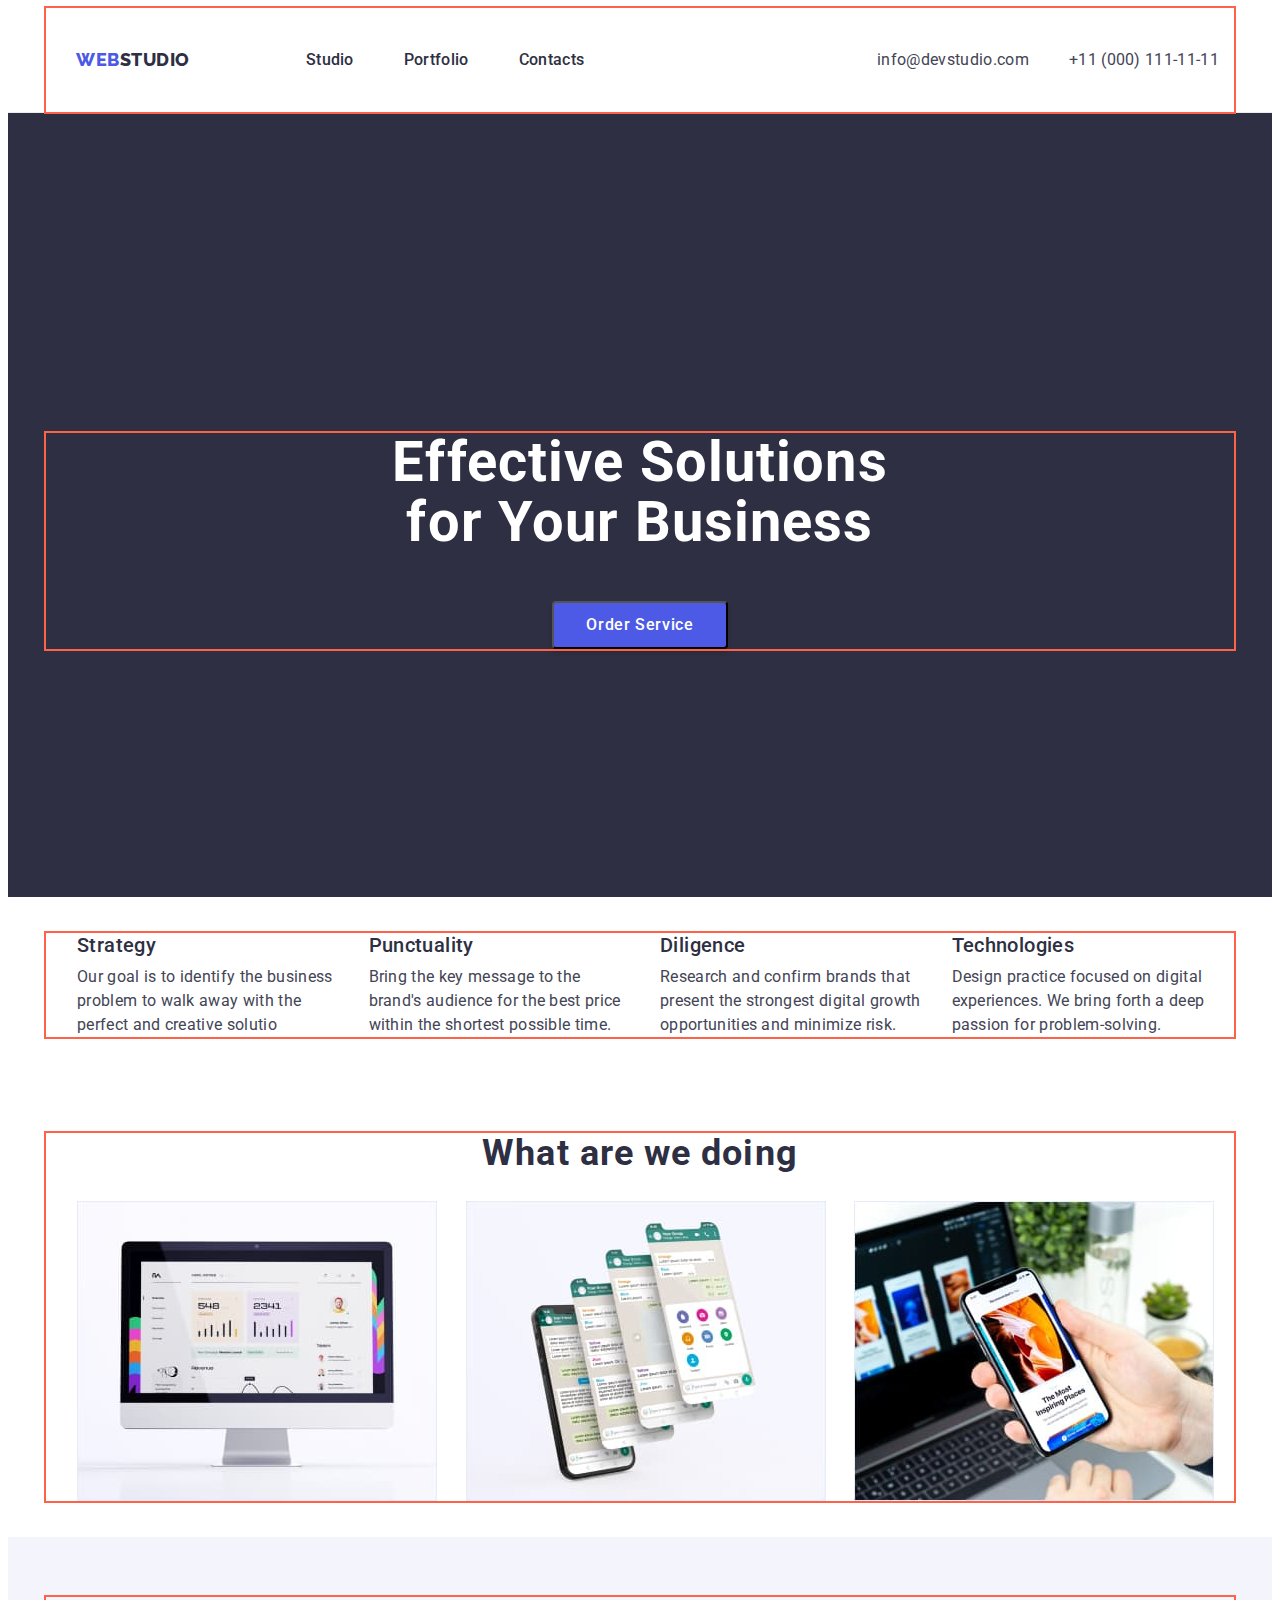
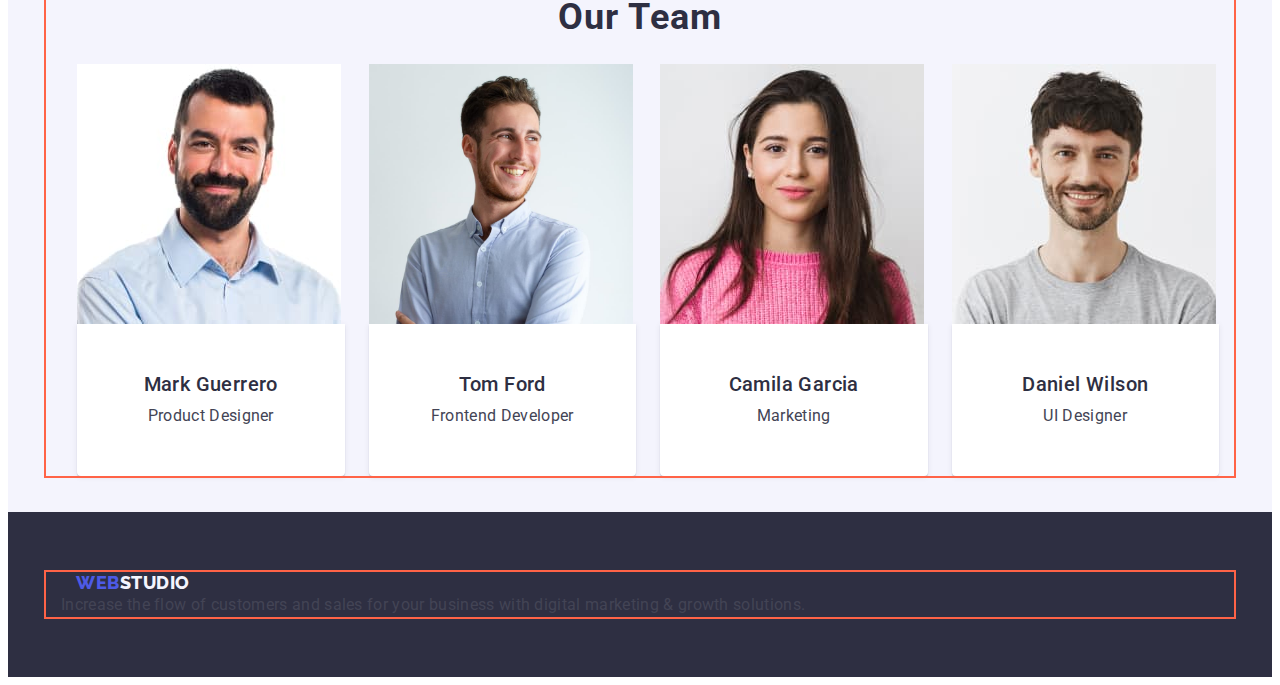
==== index.html @ 9ab88a07 "homework3" ====
<!DOCTYPE html>
<html lang="ru">
  <head>
    <meta charset="UTF-8" />
    <meta http-equiv="X-UA-Compatible" content="IE=edge" />
    <meta name="viewport" content="width=device-width, initial-scale=1.0" />
    <title>WebStudio</title>
    <!-- !Fonts -->
    <link rel="preconnect" href="https://fonts.googleapis.com">
    <link rel="preconnect" href="https://fonts.gstatic.com" crossorigin>
    <link href="https://fonts.googleapis.com/css2?family=Raleway:wght@800&family=Roboto:wght@400;500;700;900&display=swap"
      rel="stylesheet">
    <!-- !Modern Normalize -->
    <link rel="stylesheet" href="https://cdnjs.cloudflare.com/ajax/libs/modern-normalize/1.1.0/modern-normalize.min.css" integrity="sha512-wpPYUAdjBVSE4KJnH1VR1HeZfpl1ub8YT/NKx4PuQ5NmX2tKuGu6U/JRp5y+Y8XG2tV+wKQpNHVUX03MfMFn9Q==" crossorigin="anonymous" referrerpolicy="no-referrer" />

    
    <!-- !Стили -->
    <link rel="stylesheet" href="./css/styles.css">
  </head>
  <body class="body">
    <!--^Шапка страницы --> 
    <header class="header" >
      <div class="container header-container">
        <nav class="header-navigation">
          <a href="./index.html" class="logo-link link">Web<span class="logo-dark link">Studio</span></a>
          <ul class="site-nav list">
            <li class="header-item"><a href="./index.html" class="link-nav link ">Studio</a></li>
            <li class="header-item"><a href="./portfolio.html" class="link-nav link ">Portfolio</a></li>
            <li class="header-item"><a href="" class="link-nav link">Contacts</a></li>
          </ul>
        </nav>
        <address class="header-address">
          <ul class="list-contact list">
            <li class="header-contact"><a href="mailto:info@devstudio.com" class="contacts link ">info@devstudio.com</a></li>
            <li class="header-contact"><a href="tel:+110001111111" class="contacts link ">+11 (000) 111-11-11</a></li>
          </ul>
        </address>
      </div>
    </header>

    <main>
      <!--^Контент-Герой-->
      <section  class="section hero">
        <div class="container hero-container">
        <h1 class="hero-title">
          Effective Solutions
          for Your Business
        </h1>
        <button type="button" class="hero-btn">Order Service</button>
      </div>
      </section>

      <!--^Особенности-->
      <section class="section-features section"> 
        <div class="container">
          <h2  class="visually-hidden">Benefits</h2>
              <ul class="features-list card-set list">
                <li class="card-set-item">
                  <h3 class="title">Strategy</h3>
                  <p class="text">
                    Our goal is to identify the business problem to walk away with the perfect and creative solutio
                  </p>
                </li>
                <li class="card-set-item">
                  <h3 class="title">Punctuality</h3>
                  <p class="text">
                    Bring the key message to the brand's audience for the best price within the shortest possible time.
                  </p>
                </li>
                <li class="card-set-item">
                  <h3 class="title">Diligence</h3>
                  <p class="text">
                    Research and confirm brands that present the strongest digital growth opportunities and minimize risk.
                  </p>
                </li>
                <li class="card-set-item">
                  <h3 class="title">Technologies</h3>
                  <p class="text">
                    Design practice focused on digital experiences. We bring forth a deep passion for problem-solving.
                  </p>
                </li>
              </ul>
        </div>
      </section>
      <!--^Чем мы занимаемся-->
      <section class="section-work section">
        <div class="container"> 
          <h2 class="section-title">What are we doing</h2>
          <ul class="work-list card-set list">
            <li class="card-set-item"><img src="./images/box1.jpg" alt="WebStudio" width="360" /></li>
            <li class="card-set-item"><img src="./images/box2.jpg" alt="Chat" width="360" /></li>
            <li class="card-set-item">
              <img src="./images/box3.jpg" alt="View phone" width="360" />
            </li>
          </ul>
        </div>   
      </section>
      <!--^Наша команда-->
      <section class="section-team section">
        <div class="container">
          <h2 class="section-title">Our Team</h2>
          <ul class="team-list card-set list">
            <li class="card-set-item">
              <img src="./images/work1.jpg" alt="Mark Guerrero" width="264" height="260" />
                <div class="team-wrapper">
                  <h3 class="title">Mark Guerrero</h3>
                  <p class="text">Product Designer</p>
                </div>
              </li>
              <li class="card-set-item">
                <img src="./images/work2.jpg" alt="Tom Ford" width="264" height="260" />
                <div class="team-wrapper">
                  <h3 class="title">Tom Ford</h3>
                  <p class="text">Frontend Developer</p>
                </div>
              </li>
              <li class="card-set-item">
                <img src="./images/work3.jpg" alt="Camila Garcia" width="264" height="260" />
                <div class="team-wrapper">
                  <h3 class="title">Camila Garcia</h3>
                  <p class="text">Marketing</p>
                </div>
              </li>
              <li class="card-set-item">
                <img src="./images/work4.jpg" alt="Daniel Wilson" width="264" height="260" />
                <div class="team-wrapper">
                  <h3 class="title">Daniel Wilson</h3>
                  <p class="text">UI Designer</p>
                </div>
              </li> 
            </ul>
        </div>    
      </section>
    </main>
    <!--^Подвал-->
    <footer class="footer-content">
      <div class="container">
        <a href="index.html" class="logo-link link">Web<span class="logo-light link">Studio</span></a>
        <p class="text">
          Increase the flow of customers and sales for your business with digital marketing & growth solutions.
        </p>
      </div> 
    </footer>
  </body>
</html>
---- css/styles.css ----
/* основной цвет текста  #2E2F42*/
/* вторичный цвет текста #757575 */
/* акцент #4D5AE5; */
/* цвет фона #FFFFFF */
/* вторичный цвет фона #F5F4FA  */

:root {
    --primacy-text-color: #2E2F42;
    --title-text-color: #2E2F42;
    --third-background-color: #E5E5E5;
    --accent-color: #4D5AE5;
    --item-text-color: #434455;
    --background-color: #ffffff;
    --secondary-background-color: #F4F4FD;
    --hero-title-color: #ffffff;
    --btn-back-color: #404BBF;

    /* &----Card-set------ */
    --item: 3;
    --indent: 24px;


}





.body {
    font-family: 'Roboto', sans-serif;
    color: #2E2F42;
    background-color: #ffffff;
}

/* &------- Reset---------- */
h1,
h2,
h3,
h4,
h5,
h6,
p{
    margin-top: 0;
}
p:last-child{
    margin: 0;
}
img{
    display: block;
}


.link {
    text-decoration: none;
}

.list {
    list-style: none;
}

.title {
    font-weight: 500;
    font-size: 20px;
    line-height: 1.20;
    letter-spacing: 0.02em;
}


.text {
    font-size: 16px;
    line-height: 1.50;
    letter-spacing: 0.02em;
}

/* &------- Container-------- */
.container{
    outline: 2px solid tomato;
    

    width: 1158px;
    padding-left: 15px;
    padding-right: 15px;
    margin-left: auto;
    margin-right: auto;

}
/* & сетка flex */
.card-set{
    display: flex;
    flex-wrap: wrap;
    margin: calc(-1 * var(--indent) / 1);
    gap:24px;
}
.card-set-item{
    flex-basis: calc((100% - var(--indent) * var(--item)) / var(--item));
    
    
}


/* ^-----------Header--------- */


.header{
    
    border-bottom: 1px solid #ECECEC;
}

.header-container{
    display: flex;
    align-items: center;
    padding-top: 24px;
    padding-bottom: 24px;
    
}
.header-navigation{
    display: flex;
    align-items: center;
}

.logo-link {
    color: #4D5AE5;
    font-family: 'Raleway', sans-serif;
    font-weight: 800;
    font-size: 18px;
    line-height: 1.17;
    letter-spacing: 0.03em;
    text-transform: uppercase;
    margin-left: 15px;
}


.logo-dark {
    color: #2E2F42;

}

.logo-light {
    color: #f4f4fd;
}

/* *----site nav------ */
.site-nav {
    display: flex;
    margin-left: 76px;
    
}

.header-item{
    margin-right: 50px;
}
.header-item:last-child{
    margin: 0;
}

.link-nav.current{
    color: var(--accent-color);
}



.link-nav {
    font-family: 'Roboto';
    font-weight: 500;
    font-size: 16px;
    line-height: 1.50;
    letter-spacing: 0.02em;
    color: var(--primacy-text-color);
}



.link-nav:focus,
.link-nav:hover {
    color: var(--btn-back-color)
}

    

.list-contact{
    display: flex;
    
}
.header-address{
    
    margin-left: auto;
}

.header-contact:not(:last-child){
    
    margin-right: 40px;
}
.contacts {
    display: flex;
    font-weight: 400;
    font-style: normal;
    font-size: 16px;
    line-height: 1.50;
    letter-spacing: 0.02em;
    color: var(--item-text-color);
    
}



.contacts:focus,
.contacts:hover{
    color: var(--accent-color)
}



/* ^------hero------- */
.hero{
    background-color: var(--primacy-text-color);
    
    
    padding-top: 200px;
    padding-bottom: 200px;
}

.hero-title{
    width: 496px;
    
    margin-right: auto;
    margin-left: auto;
    margin-bottom: 48px;
    margin-top: 260px;
    

    
    
    font-family: 'Roboto';
    font-weight: 700;
    font-size: 56px;
    line-height: 1.07;
    letter-spacing: 0.02em;
    text-align: center;
    color: var(--hero-title-color);
}
.hero-btn{
    display: block;
    margin-left: auto;
    margin-right: auto;
    padding: 10px 32px;
    margin-bottom: 188px;

    font-family: inherit;
    
    font-style: normal;
    font-weight: 500;
    font-size: 16px;
    line-height: 1.5;
    letter-spacing: 0.04em;
    color: #FFFFFF;
    background: #4D5AE5;
    box-shadow: 0px 4px 4px rgba(0, 0, 0, 0.15);
    border-radius: 4px;
}
.hero-btn:focus,
.hero-btn:hover {
    background-color: var(--btn-back-color)
}


/* *All section */
.section{
    padding-top: 60px;
    padding-bottom: 60px;

}
.section-title{
    margin-bottom: 50px;
    font-weight: 700;
    font-size: 36px;
    line-height: 1.16;
    text-align: center;
    letter-spacing: 0.03em;
    color: var(--title-text-color)
}
/* ^----------features--------- */
.section-features{
    padding-bottom: 60px;
}


.visually-hidden { 
position: absolute; 
width: 1px; 
height: 1px; 
margin: -1px; 
border: 0; 
padding: 0; 
white-space: nowrap; 
clip-path: inset(100%); 
clip: rect(0 0 0 0); 
overflow: hidden; 
} 
.features-list{
    /* ^Количество элементов в ряд */
    --item: 4;
    gap: 24px;
}







/*^----------- Work--------- */
.section-work{
    padding-top: 60px;
}



/* ^-----------team--------- */
.section-team{
    background-color: var(--secondary-background-color);
}

.team-list{
    --item: 4;
}
.team-item{
    background: #FFFFFF;
    box-shadow: 0px 1px 3px rgba(0, 0, 0, 0.12), 0px 1px 1px rgba(0, 0, 0, 0.14), 0px 2px 1px rgba(0, 0, 0, 0.2);
    border-radius: 0px 0px 4px 4px;
}

.team-wrapper{
    padding: 32px 30px;
    background-color: #FFFFFF;
    box-shadow: 0px 1px 6px rgba(46, 47, 66, 0.08), 0px 1px 1px rgba(46, 47, 66, 0.16), 0px 2px 1px rgba(46, 47, 66, 0.08);
    border-radius: 0px 0px 4px 4px
    
}
.team-list .title{
    font-weight: 500;
    font-size: 20px;
    line-height: 1.2;
    text-align: center;
    letter-spacing: 0.02em;
    color: var(--title-text-color);
    margin-bottom: 8px;
    margin-top: 16px;
}


.team-list .text{
    font-size: 16px;
    line-height: 1.50;
    text-align: center;
    letter-spacing: 0.02em;
    color: var(--item-text-color);
    margin-bottom: 16px;

}

.masters-list{
    display: flex;
    justify-content: center;
    align-items: center;

}

.masters-item{
    width: 44px;
    height: 44px;
    margin-left: 10px;

}
.masters-item:first-child{
    margin-left: 0;
}
.masters-link{
    display: flex;
    align-items: center;
    justify-content: center;
    width: 100%;
    height: 100%;
    border-radius: 50%;
    
}

.masters-icon{
    fill: #AFB1B8;
}
.masters-link:hover,
.masters-link:focus{
    background-color: var(--accent-color);
}
.masters-link:hover .masters-icon,
.masters-link:focus .masters-icon{
    fill: var(--background-color);
}

/*^---------------Clients----------- */


/* 
.clients-list{
    display: flex;
    justify-content: center;
}
.clients-item{
    margin-right: 30px;
    margin-top: 50px;
    
}
.clients-item:last-child{
    margin-right: 0;

}
.clients-link{
    display: flex;
    justify-content: center;
    align-items: center;
    width: 170px;
    height: 92px;
    border: 1px solid #AFB1B8;
    border-radius: 4px;
    color: #AFB1B8;
    
}


.clients-icon{
    width: 106px;
    height: 60px;
    margin: 16px 32px;
    
    fill:#AFB1B8;
    
}
.clients-link:hover,
.clients-link:focus {
    border-color: var(--accent-color);
}

.clients-link .clients-icon:hover,
.clients-link .clients-icon:focus{
    fill: var(--accent-color);
} */

/* !------------ footer----------- */




.footer-content{
    display: flex;
    padding-top: 60px;
    padding-bottom: 60px;
    background-color: #2E2F42;
    

    
}
.container.text{
    color: var(--secondary-background-color);
}
.footer-text{
    color:var(--secondary-background-color);
    
}
.content {
    display: flex;
    align-items: baseline;
}

/* .footer-address{
    font-style: normal;
    margin-top: 20px;
}


.footer-item:not(:last-child){
    margin-bottom: 9px;

} 

.footer-address-link {
    
    font-size: 14px;
    line-height: 1.71;
    letter-spacing: 0.03em;
    color: var(--hero-title-color);
}
.footer-link{
    
    font-size: 14px;
    line-height: 1.71;
    letter-spacing: 0.03em;
    color: rgba(255, 255, 255, 0.6);
    }
.footer-link:focus,
.footer-link:hover{
    color: var(--accent-color);
}

.footer-join{
    margin-left: 156px;
    
    
}

.footer-join-title{
    font-family: 'Roboto';
    font-style: normal;
    font-weight: 700;
    font-size: 14px;
    line-height: 16px;
    letter-spacing: 0.03em;
    text-transform: uppercase;
    color: #FFFFFF;
    margin-bottom: 20px;
    
    
    
    
}

.footer-join-list{
    display: flex;

}

.footer-join-item{
    width: 44px;
    height: 44px;
    margin-left: 10px;
    background: rgba(255, 255, 255, 0.1);
    border-radius: 50%;

}
.footer-join-item:first-child{
    margin-left: 0;
}
.footer-join-link{
    display: flex;
    align-items: center;
    justify-content: center;
    width: 100%;
    height: 100%;
    border-radius: 50%;
    
}

.footer-join-icon{
    
    fill: #FFFFFF;
}
.footer-join-link:hover,
.footer-join-link:focus{
    background-color: var(--accent-color);
}
.footer-join-link:hover .footer-join-icon,
.footer-join-link:focus .footer-join-icon{
    fill: var(--background-color); */
}

/* ^--------Portfolio-------- */
.portfolio{
    background-color: var(--background-color)
}

.list-button{
    display: flex;
    justify-content: center;
    margin-bottom: 66px;
    padding-top: 96px;
    
}
.filter-item{
    margin-right: 24px;
}
.filter-item:last-child{
    margin-right: 0;
}

.button{
    padding: 12px 24px;
    font-family: inherit;
    font-weight: 500;
    font-size: 16px;
    line-height: 1.50;
    letter-spacing: 0.04em;
    cursor: pointer;
    color: #4D5AE5;
    background: #F4F4FD;
    border: 1px solid #E7E9FC;
    border-radius: 4px;

}
.button:hover,
.button:focus{
    color: var(--hero-title-color);
    background-color: var(--accent-color);
    box-shadow: 0px 3px 1px rgba(0, 0, 0, 0.1), 0px 2px 1px rgba(0, 0, 0, 0.08), 0px 2px 2px rgba(0, 0, 0, 0.12);
    border-radius: 4px;
}

.button.current{
    color: var(--hero-title-color);
    background-color: var(--accent-color);
    box-shadow: 0px 3px 1px rgba(0, 0, 0, 0.1), 0px 2px 1px rgba(0, 0, 0, 0.08), 0px 2px 2px rgba(0, 0, 0, 0.12);
    border-radius: 4px;
}


.gallery{
    background: #FFFFFF;
    border: 1px solid #EEEEEE;
    box-shadow: 0px 1px 1px rgba(0, 0, 0, 0.12), 0px 4px 4px rgba(0, 0, 0, 0.06), 1px 4px 6px rgba(0, 0, 0, 0.16);
    
    
}

.portfolio-wrapper{
    padding: 32px 16px;
    
    border: 1px solid #eeeeee;
    border-top: none;
}


.title {
    color: var(--primacy-text-color);
    margin-bottom: 8px;
}


.text{

    color: var(--item-text-color);

}
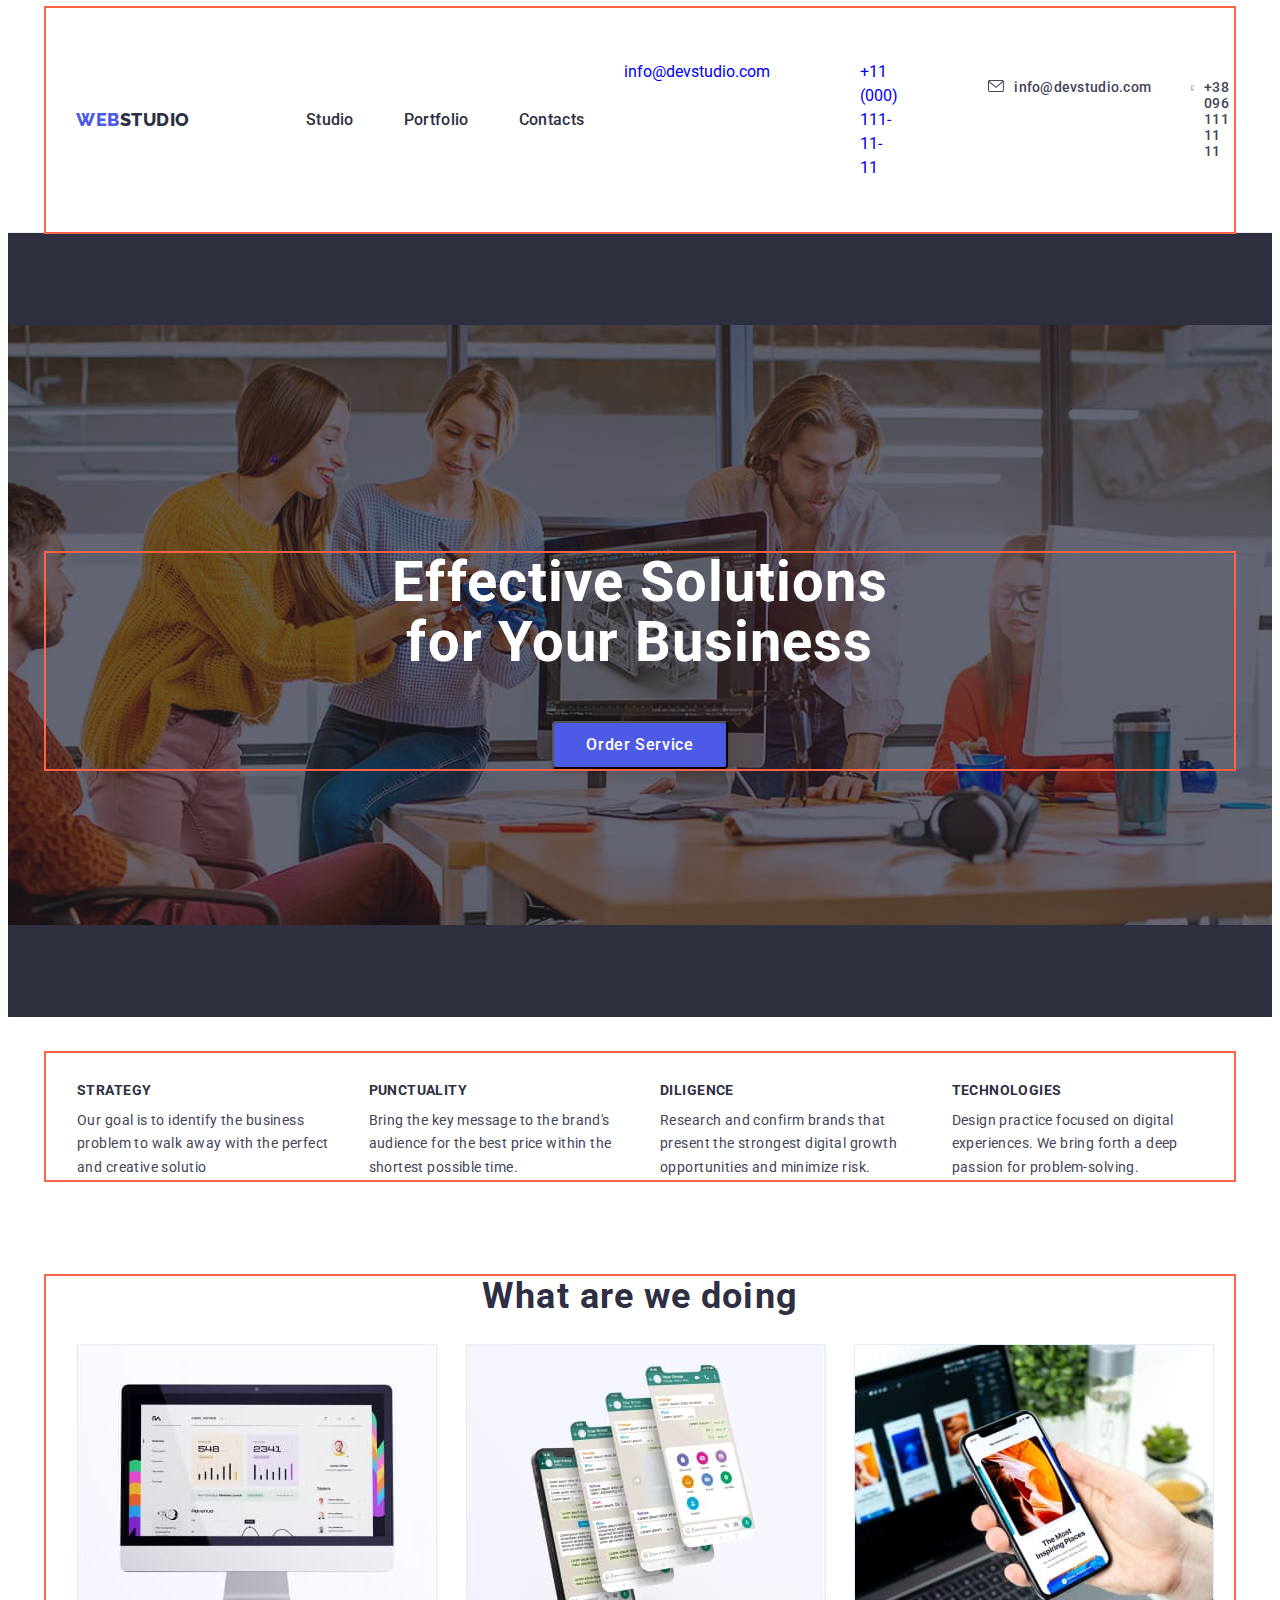
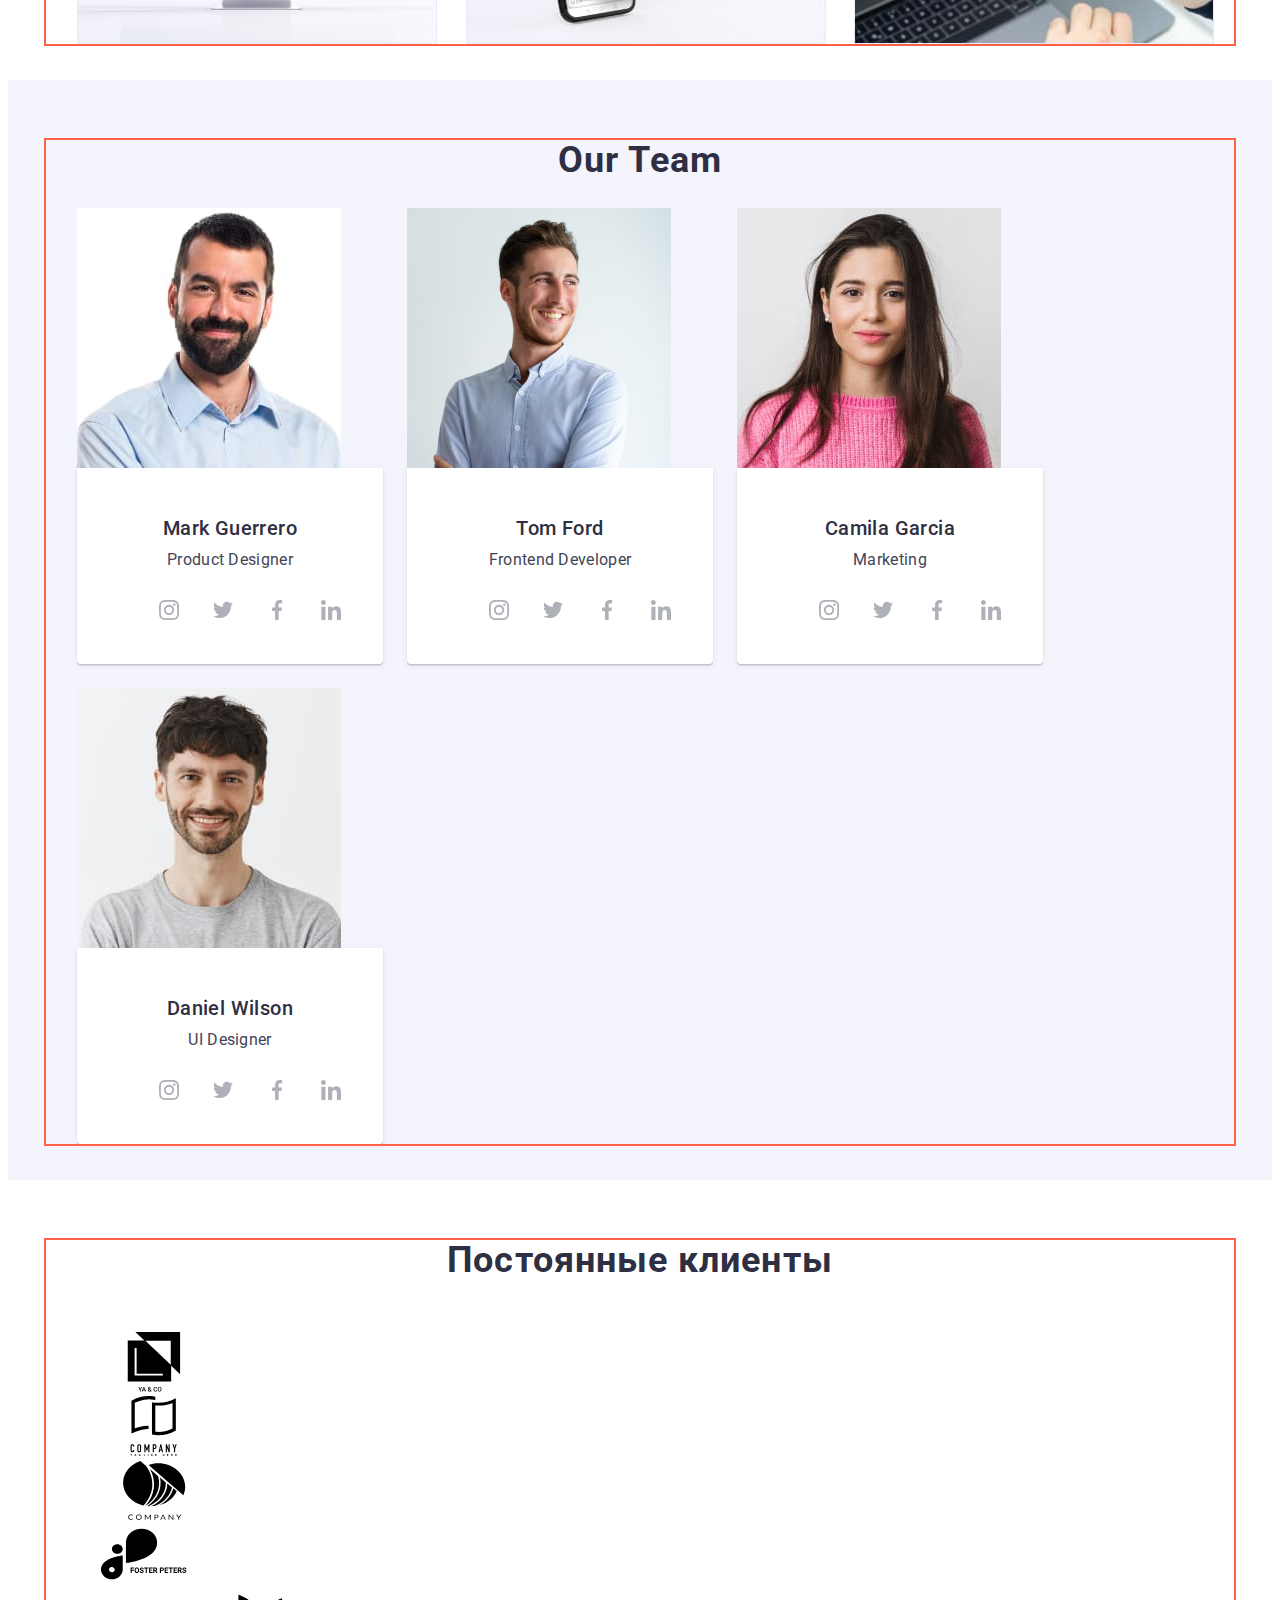
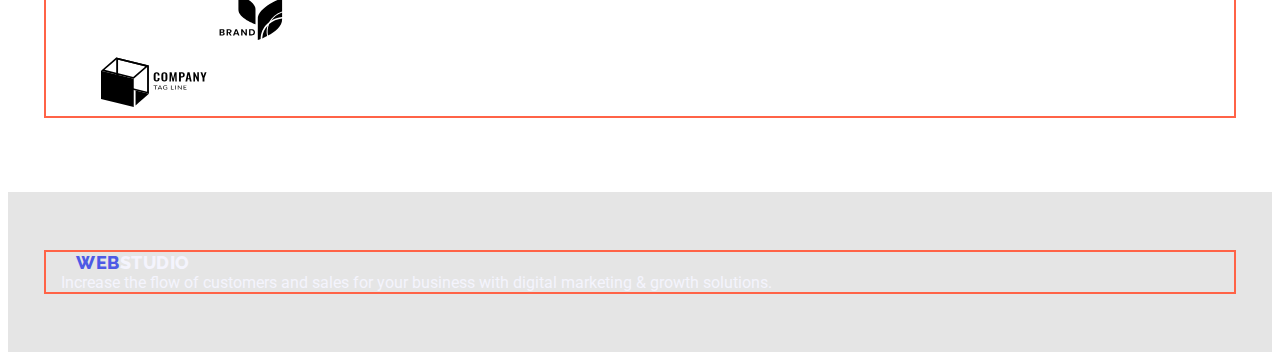
==== commit 864f30a3: "Merge branch 'main' of https://github.com/Shanshei/goit-markup-hw-03" ====
--- a/index.html
+++ b/index.html
@@ -29,12 +29,29 @@
             <li class="header-item"><a href="" class="link-nav link">Contacts</a></li>
           </ul>
         </nav>
+
         <address class="header-address">
           <ul class="list-contact list">
             <li class="header-contact"><a href="mailto:info@devstudio.com" class="contacts link ">info@devstudio.com</a></li>
             <li class="header-contact"><a href="tel:+110001111111" class="contacts link ">+11 (000) 111-11-11</a></li>
           </ul>
         </address>
+        <ul class="list-contact list">
+          <li class="header-contact">
+            <a href="mailto:info@devstudio.com" class="contact link ">
+              <svg class="contact-icon link" width="16" height="12">
+              <use href="./images/icons.svg#icon-message"></use>
+              </svg>info@devstudio.com</a>
+          </li>
+          <li class="header-contact">
+            <a href="tel:+380961111111" class="contact link ">
+              <svg class="contact-icon link" width="10" height="16">
+              <use href="./images/icons.svg#icon-phone">
+              </use>
+              </svg>+38 096 111 11 11</a>
+          </li>
+        </ul>
+
       </div>
     </header>
 
@@ -105,6 +122,36 @@
                 <div class="team-wrapper">
                   <h3 class="title">Mark Guerrero</h3>
                   <p class="text">Product Designer</p>
+                  <ul class="masters-list list">
+                    <li class="masters-item">
+                      <a href="" class="masters-link link">
+                        <svg class="masters-icon" width="20" height="20">
+                          <use href="./images/icons.svg#icon-instagram"></use>
+                        </svg>
+                      </a>
+                    </li>
+                    <li class="masters-item">
+                      <a href="" class="masters-link link">
+                        <svg class="masters-icon" width="20" height="20">
+                          <use href="./images/icons.svg#icon-twitter"></use>
+                        </svg>
+                      </a>
+                    </li>
+                    <li class="masters-item">
+                      <a href="" class="masters-link link">
+                        <svg class="masters-icon" width="20" height="20">
+                          <use href="./images/icons.svg#icon-facebook"></use>
+                        </svg>
+                      </a>
+                    </li>
+                    <li class="masters-item">
+                      <a href="" class="masters-link link">
+                        <svg class="masters-icon" width="20" height="20">
+                          <use href="./images/icons.svg#icon-linkedin"></use>
+                        </svg>
+                      </a>
+                    </li>
+                  </ul>
                 </div>
               </li>
               <li class="card-set-item">
@@ -112,6 +159,36 @@
                 <div class="team-wrapper">
                   <h3 class="title">Tom Ford</h3>
                   <p class="text">Frontend Developer</p>
+                  <ul class="masters-list list">
+                    <li class="masters-item">
+                      <a href="" class="masters-link link">
+                        <svg class="masters-icon" width="20" height="20">
+                          <use href="./images/icons.svg#icon-instagram"></use>
+                        </svg>
+                      </a>
+                    </li>
+                    <li class="masters-item">
+                      <a href="" class="masters-link link">
+                        <svg class="masters-icon" width="20" height="20">
+                          <use href="./images/icons.svg#icon-twitter"></use>
+                        </svg>
+                      </a>
+                    </li>
+                    <li class="masters-item">
+                      <a href="" class="masters-link link">
+                        <svg class="masters-icon" width="20" height="20">
+                          <use href="./images/icons.svg#icon-facebook"></use>
+                        </svg>
+                      </a>
+                    </li>
+                    <li class="masters-item">
+                      <a href="" class="masters-link link">
+                        <svg class="masters-icon" width="20" height="20">
+                          <use href="./images/icons.svg#icon-linkedin"></use>
+                        </svg>
+                      </a>
+                    </li>
+                  </ul>
                 </div>
               </li>
               <li class="card-set-item">
@@ -119,6 +196,36 @@
                 <div class="team-wrapper">
                   <h3 class="title">Camila Garcia</h3>
                   <p class="text">Marketing</p>
+                  <ul class="masters-list list">
+                    <li class="masters-item">
+                      <a href="" class="masters-link link">
+                        <svg class="masters-icon" width="20" height="20">
+                          <use href="./images/icons.svg#icon-instagram"></use>
+                        </svg>
+                      </a>
+                    </li>
+                    <li class="masters-item">
+                      <a href="" class="masters-link link">
+                        <svg class="masters-icon" width="20" height="20">
+                          <use href="./images/icons.svg#icon-twitter"></use>
+                        </svg>
+                      </a>
+                    </li>
+                    <li class="masters-item">
+                      <a href="" class="masters-link link">
+                        <svg class="masters-icon" width="20" height="20">
+                          <use href="./images/icons.svg#icon-facebook"></use>
+                        </svg>
+                      </a>
+                    </li>
+                    <li class="masters-item">
+                      <a href="" class="masters-link link">
+                        <svg class="masters-icon" width="20" height="20">
+                          <use href="./images/icons.svg#icon-linkedin"></use>
+                        </svg>
+                      </a>
+                    </li>
+                  </ul>
                 </div>
               </li>
               <li class="card-set-item">
@@ -126,20 +233,102 @@
                 <div class="team-wrapper">
                   <h3 class="title">Daniel Wilson</h3>
                   <p class="text">UI Designer</p>
+                  <ul class="masters-list list">
+                    <li class="masters-item">
+                      <a href="" class="masters-link link">
+                        <svg class="masters-icon" width="20" height="20">
+                          <use href="./images/icons.svg#icon-instagram"></use>
+                        </svg>
+                      </a>
+                    </li>
+                    <li class="masters-item">
+                      <a href="" class="masters-link link">
+                        <svg class="masters-icon" width="20" height="20">
+                          <use href="./images/icons.svg#icon-twitter"></use>
+                        </svg>
+                      </a>
+                    </li>
+                    <li class="masters-item">
+                      <a href="" class="masters-link link">
+                        <svg class="masters-icon" width="20" height="20">
+                          <use href="./images/icons.svg#icon-facebook"></use>
+                        </svg>
+                      </a>
+                    </li>
+                    <li class="masters-item">
+                      <a href="" class="masters-link link">
+                        <svg class="masters-icon" width="20" height="20">
+                          <use href="./images/icons.svg#icon-linkedin"></use>
+                        </svg>
+                      </a>
+                    </li>
+                  </ul>
                 </div>
               </li> 
             </ul>
         </div>    
       </section>
+    <!--^Клиенты-->
+    <section class="section-clients section">
+      <div class="container">
+        <h2 class="section-title">Постоянные клиенты</h2>
+        <ul class="clients-list list">
+          <li class="clients-item">
+            <a href="" class="clients-link link">
+              <svg class="clients-icon" width="106" height="60">
+                <use href="./images/icons.svg#icon-ya-co"></use>
+              </svg>
+            </a>
+          </li>
+          <li class="clients-item">
+            <a href="" class="clients-link link">
+              <svg class="clients-icon" width="106" height="60">
+                <use href="./images/icons.svg#icon-logo"></use>
+              </svg>
+            </a>
+          </li>
+          <li class="clients-item">
+            <a href="" class="clients-link link">
+              <svg class="clients-icon" width="106" height="60">
+                <use href="./images/icons.svg#icon-company"></use>
+              </svg>
+            </a>
+          </li>
+          <li class="clients-item">
+            <a href="" class="clients-link link">
+              <svg class="clients-icon" width="106" height="60">
+                <use href="./images/icons.svg#icon-foster"></use>
+              </svg>
+            </a>
+          </li>
+          <li class="clients-item">
+            <a href="" class="clients-link link">
+              <svg class="clients-icon width="106" height="60">
+                <use href="./images/icons.svg#icon-brand"></use>
+              </svg>
+            </a>
+          </li>
+          <li class="clients-item">
+            <a href="" class="clients-link link">
+              <svg class="clients-icon" width="106" height="60">
+                <use href="./images/icons.svg#icon-tag-line"></use>
+              </svg>
+            </a>
+          </li>
+        </ul>
+      </div> 
+    </section>
     </main>
     <!--^Подвал-->
-    <footer class="footer-content">
-      <div class="container">
+  <footer class="footer-content">
+    <div class="container content">
+      <div class="footer-nav">
         <a href="index.html" class="logo-link link">Web<span class="logo-light link">Studio</span></a>
-        <p class="text">
+        <p class="footer-text ">
           Increase the flow of customers and sales for your business with digital marketing & growth solutions.
         </p>
-      </div> 
-    </footer>
+      </div>
+    </div>
+  </footer>
   </body>
 </html>--- a/css/styles.css
+++ b/css/styles.css
@@ -88,8 +88,16 @@
 .card-set{
     display: flex;
     flex-wrap: wrap;
+
     margin: calc(-1 * var(--indent) / 1);
-    gap:24px;
+    gap: 24px;
+
+
+    margin: calc(-1 * var(--indent) / 1);
+    
+    
+    
+
 }
 .card-set-item{
     flex-basis: calc((100% - var(--indent) * var(--item)) / var(--item));
@@ -187,7 +195,6 @@
 }
 
 .header-contact:not(:last-child){
-    
     margin-right: 40px;
 }
 .contacts {
@@ -196,6 +203,19 @@
     font-style: normal;
     font-size: 16px;
     line-height: 1.50;
+
+    margin-right: 50px;
+}
+.contact {
+    display: flex;
+    padding-top: 32px;
+    padding-bottom: 32px;
+    
+    
+    font-weight: 500;
+    font-size: 14px;
+    line-height: 1.14;
+
     letter-spacing: 0.02em;
     color: var(--item-text-color);
     
@@ -208,15 +228,28 @@
     color: var(--accent-color)
 }
 
+.contact-icon{
+    margin-right: 10px;
+    fill: currentColor;
+}
+.contact .contact-icon:hover,
+.contact .contact-icon:focus{
+    fill: var(--accent-color);
+}
 
 
 /* ^------hero------- */
 .hero{
+
     background-color: var(--primacy-text-color);
-    
-    
+
+    background-image: linear-gradient( rgba(47, 48, 58, 0.4), rgba(47, 48, 58, 0.4)), url(../images/Hero.jpg);
+    background-repeat: no-repeat;
+    background-position: center ;
+
     padding-top: 200px;
     padding-bottom: 200px;
+
 }
 
 .hero-title{
@@ -303,10 +336,40 @@
 }
 
 
-
-
-
-
+.features-wrapper-icon{
+    
+    width: 270px;
+    height: 120px;
+    background: #F5F4FA;
+    border-radius: 4px;
+}
+.features-icon{
+    
+    margin: 25px 100px;
+}
+
+
+
+
+
+
+
+.features-list .title{
+    margin-top: 30px;
+    margin-bottom: 10px;
+    font-weight: 700;
+    font-size: 14px;
+    line-height: 1.14;
+    letter-spacing: 0.03em;
+    text-transform: uppercase;
+    color: var(--title-text-color)
+}
+.features-list .text{
+    font-size: 14px;
+    line-height: 1.71;
+    letter-spacing: 0.03em;
+    color: var(--item-text-color);
+}
 
 /*^----------- Work--------- */
 .section-work{
@@ -355,8 +418,10 @@
     letter-spacing: 0.02em;
     color: var(--item-text-color);
     margin-bottom: 16px;
-
-}
+}
+
+
+
 
 .masters-list{
     display: flex;
@@ -396,53 +461,9 @@
     fill: var(--background-color);
 }
 
-/*^---------------Clients----------- */
-
-
-/* 
-.clients-list{
-    display: flex;
-    justify-content: center;
-}
-.clients-item{
-    margin-right: 30px;
-    margin-top: 50px;
-    
-}
-.clients-item:last-child{
-    margin-right: 0;
-
-}
-.clients-link{
-    display: flex;
-    justify-content: center;
-    align-items: center;
-    width: 170px;
-    height: 92px;
-    border: 1px solid #AFB1B8;
-    border-radius: 4px;
-    color: #AFB1B8;
-    
-}
-
-
-.clients-icon{
-    width: 106px;
-    height: 60px;
-    margin: 16px 32px;
-    
-    fill:#AFB1B8;
-    
-}
-.clients-link:hover,
-.clients-link:focus {
-    border-color: var(--accent-color);
-}
-
-.clients-link .clients-icon:hover,
-.clients-link .clients-icon:focus{
-    fill: var(--accent-color);
-} */
+
+
+
 
 /* !------------ footer----------- */
 
@@ -468,98 +489,26 @@
 .content {
     display: flex;
     align-items: baseline;
-}
-
-/* .footer-address{
-    font-style: normal;
-    margin-top: 20px;
-}
-
-
-.footer-item:not(:last-child){
-    margin-bottom: 9px;
-
-} 
-
-.footer-address-link {
-    
-    font-size: 14px;
-    line-height: 1.71;
-    letter-spacing: 0.03em;
-    color: var(--hero-title-color);
-}
-.footer-link{
-    
-    font-size: 14px;
-    line-height: 1.71;
-    letter-spacing: 0.03em;
-    color: rgba(255, 255, 255, 0.6);
-    }
-.footer-link:focus,
-.footer-link:hover{
-    color: var(--accent-color);
-}
-
-.footer-join{
-    margin-left: 156px;
-    
-    
-}
-
-.footer-join-title{
-    font-family: 'Roboto';
-    font-style: normal;
-    font-weight: 700;
-    font-size: 14px;
-    line-height: 16px;
-    letter-spacing: 0.03em;
-    text-transform: uppercase;
-    color: #FFFFFF;
-    margin-bottom: 20px;
-    
-    
-    
-    
-}
-
-.footer-join-list{
-    display: flex;
-
-}
-
-.footer-join-item{
-    width: 44px;
-    height: 44px;
-    margin-left: 10px;
-    background: rgba(255, 255, 255, 0.1);
-    border-radius: 50%;
-
-}
-.footer-join-item:first-child{
-    margin-left: 0;
-}
-.footer-join-link{
-    display: flex;
-    align-items: center;
-    justify-content: center;
-    width: 100%;
-    height: 100%;
-    border-radius: 50%;
-    
-}
-
-.footer-join-icon{
-    
-    fill: #FFFFFF;
-}
-.footer-join-link:hover,
-.footer-join-link:focus{
-    background-color: var(--accent-color);
-}
-.footer-join-link:hover .footer-join-icon,
-.footer-join-link:focus .footer-join-icon{
-    fill: var(--background-color); */
-}
+
+}
+
+/*^------------ footer----------- */
+
+
+
+.content{
+    display: flex;
+    align-items: baseline;
+}
+.footer-content{
+    
+    background-color:var(--third-background-color);
+    padding-top: 60px;
+    padding-bottom: 60px;
+    /* margin-top: 94px; */
+
+}
+
 
 /* ^--------Portfolio-------- */
 .portfolio{
@@ -618,6 +567,15 @@
     
 }
 
+
+.gallery{
+    background: #FFFFFF;
+    border: 1px solid #EEEEEE;
+    box-shadow: 0px 1px 1px rgba(0, 0, 0, 0.12), 0px 4px 4px rgba(0, 0, 0, 0.06), 1px 4px 6px rgba(0, 0, 0, 0.16);
+    
+    
+}
+
 .portfolio-wrapper{
     padding: 32px 16px;
     
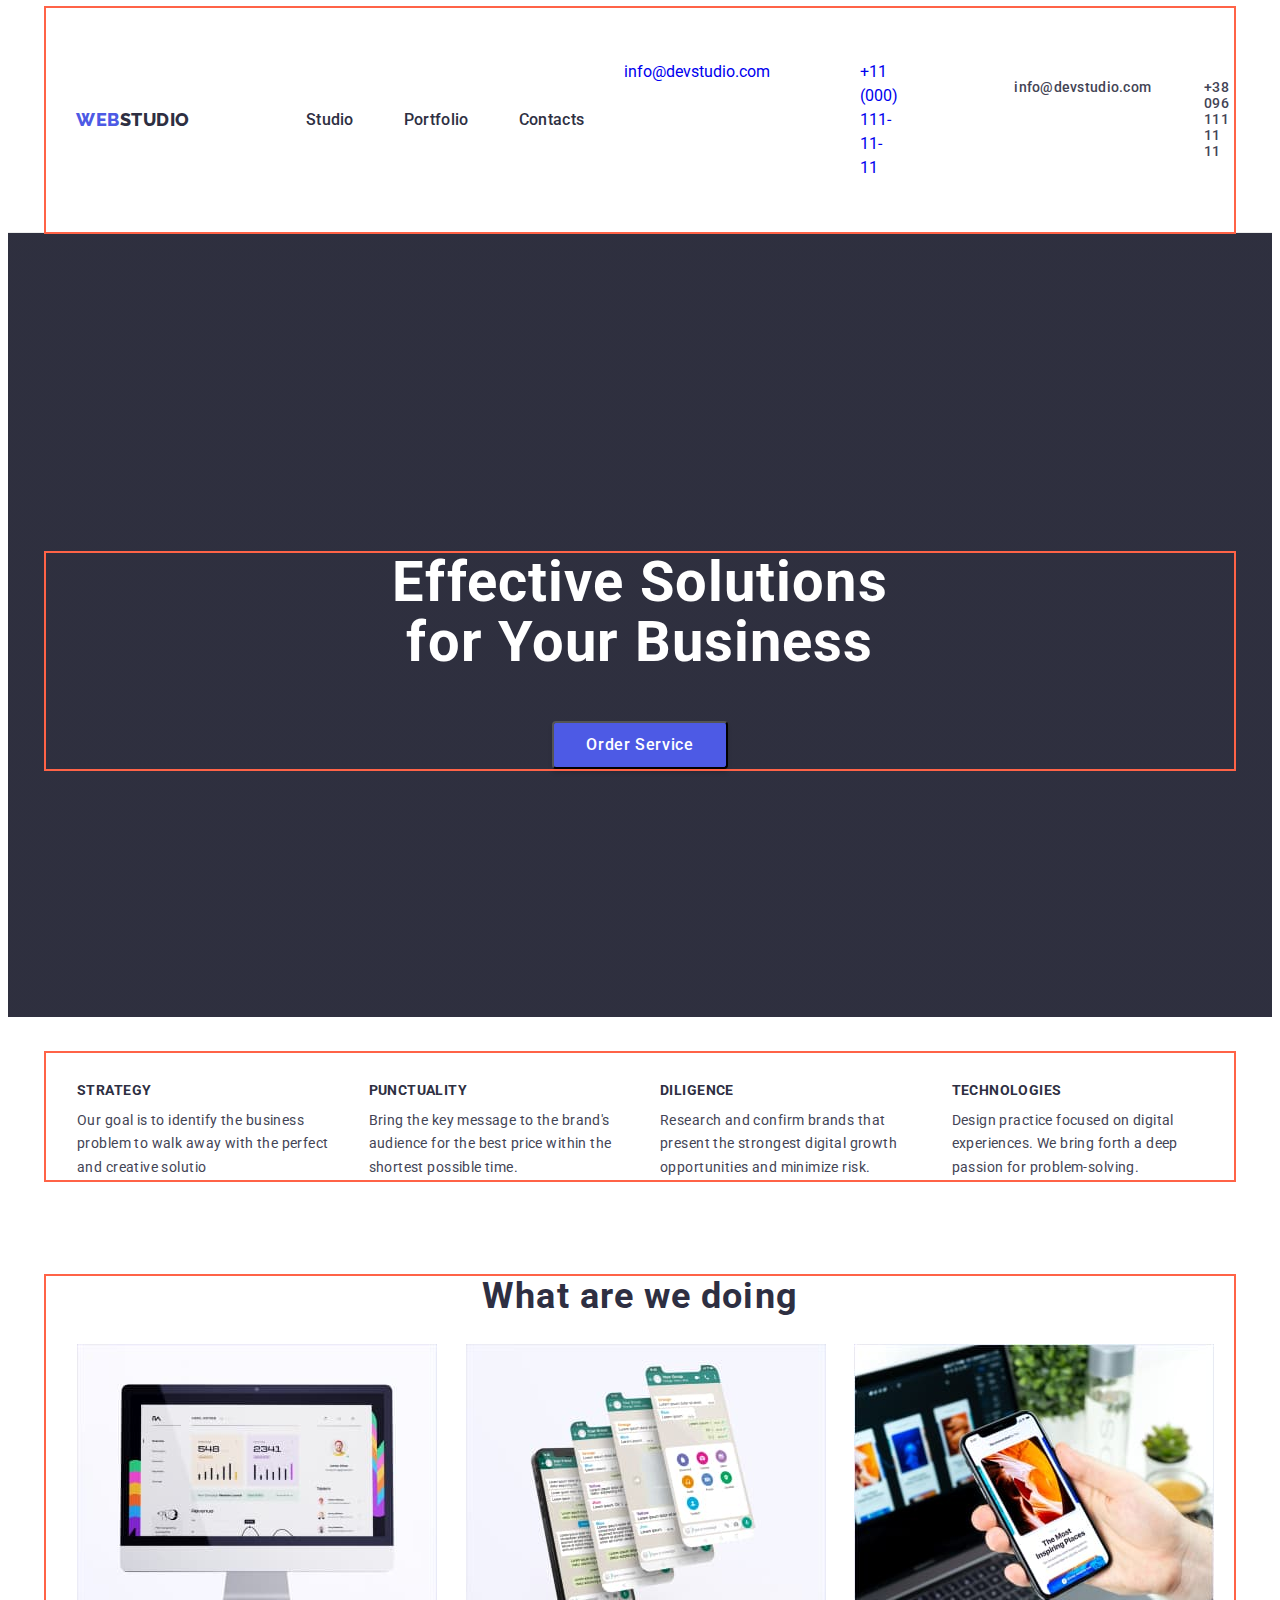
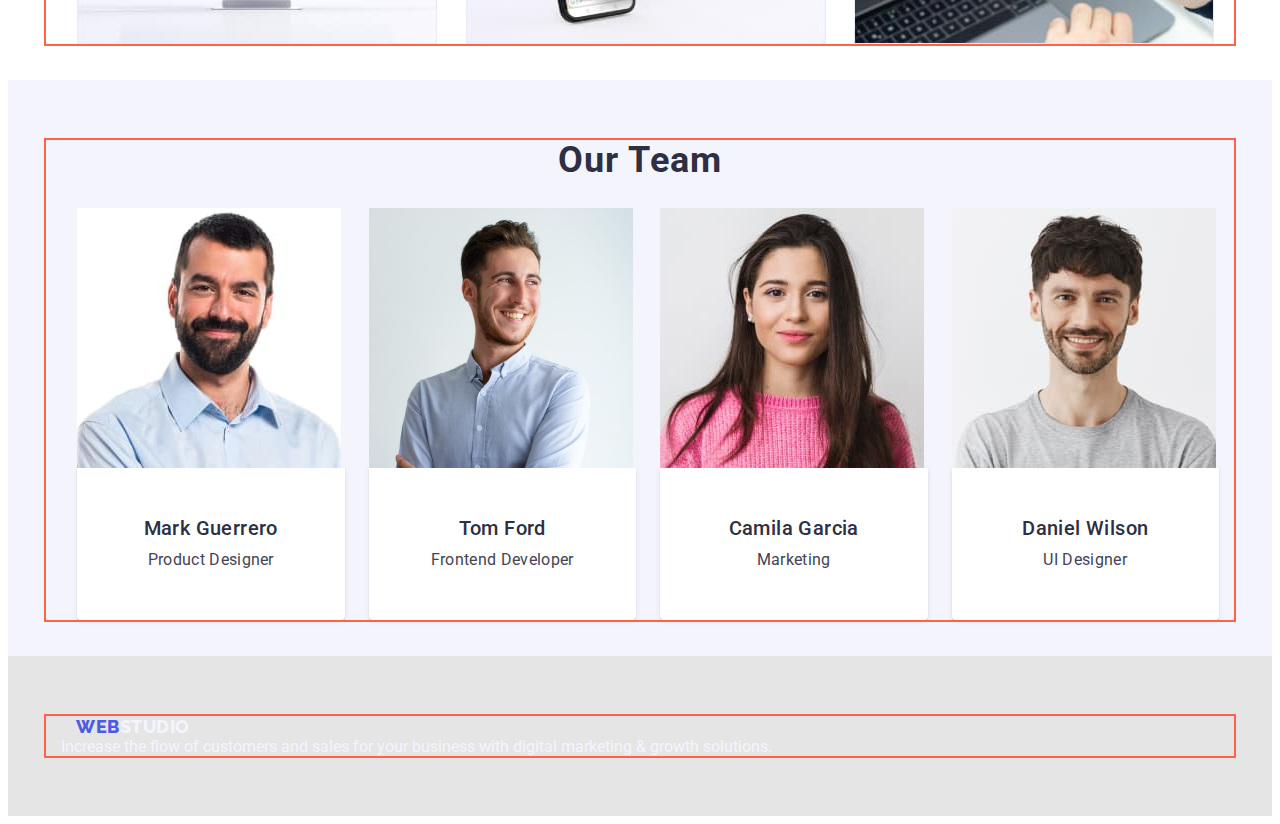
==== commit 53b13345: "Fix problems" ====
--- a/index.html
+++ b/index.html
@@ -122,36 +122,6 @@
                 <div class="team-wrapper">
                   <h3 class="title">Mark Guerrero</h3>
                   <p class="text">Product Designer</p>
-                  <ul class="masters-list list">
-                    <li class="masters-item">
-                      <a href="" class="masters-link link">
-                        <svg class="masters-icon" width="20" height="20">
-                          <use href="./images/icons.svg#icon-instagram"></use>
-                        </svg>
-                      </a>
-                    </li>
-                    <li class="masters-item">
-                      <a href="" class="masters-link link">
-                        <svg class="masters-icon" width="20" height="20">
-                          <use href="./images/icons.svg#icon-twitter"></use>
-                        </svg>
-                      </a>
-                    </li>
-                    <li class="masters-item">
-                      <a href="" class="masters-link link">
-                        <svg class="masters-icon" width="20" height="20">
-                          <use href="./images/icons.svg#icon-facebook"></use>
-                        </svg>
-                      </a>
-                    </li>
-                    <li class="masters-item">
-                      <a href="" class="masters-link link">
-                        <svg class="masters-icon" width="20" height="20">
-                          <use href="./images/icons.svg#icon-linkedin"></use>
-                        </svg>
-                      </a>
-                    </li>
-                  </ul>
                 </div>
               </li>
               <li class="card-set-item">
@@ -159,36 +129,6 @@
                 <div class="team-wrapper">
                   <h3 class="title">Tom Ford</h3>
                   <p class="text">Frontend Developer</p>
-                  <ul class="masters-list list">
-                    <li class="masters-item">
-                      <a href="" class="masters-link link">
-                        <svg class="masters-icon" width="20" height="20">
-                          <use href="./images/icons.svg#icon-instagram"></use>
-                        </svg>
-                      </a>
-                    </li>
-                    <li class="masters-item">
-                      <a href="" class="masters-link link">
-                        <svg class="masters-icon" width="20" height="20">
-                          <use href="./images/icons.svg#icon-twitter"></use>
-                        </svg>
-                      </a>
-                    </li>
-                    <li class="masters-item">
-                      <a href="" class="masters-link link">
-                        <svg class="masters-icon" width="20" height="20">
-                          <use href="./images/icons.svg#icon-facebook"></use>
-                        </svg>
-                      </a>
-                    </li>
-                    <li class="masters-item">
-                      <a href="" class="masters-link link">
-                        <svg class="masters-icon" width="20" height="20">
-                          <use href="./images/icons.svg#icon-linkedin"></use>
-                        </svg>
-                      </a>
-                    </li>
-                  </ul>
                 </div>
               </li>
               <li class="card-set-item">
@@ -196,36 +136,6 @@
                 <div class="team-wrapper">
                   <h3 class="title">Camila Garcia</h3>
                   <p class="text">Marketing</p>
-                  <ul class="masters-list list">
-                    <li class="masters-item">
-                      <a href="" class="masters-link link">
-                        <svg class="masters-icon" width="20" height="20">
-                          <use href="./images/icons.svg#icon-instagram"></use>
-                        </svg>
-                      </a>
-                    </li>
-                    <li class="masters-item">
-                      <a href="" class="masters-link link">
-                        <svg class="masters-icon" width="20" height="20">
-                          <use href="./images/icons.svg#icon-twitter"></use>
-                        </svg>
-                      </a>
-                    </li>
-                    <li class="masters-item">
-                      <a href="" class="masters-link link">
-                        <svg class="masters-icon" width="20" height="20">
-                          <use href="./images/icons.svg#icon-facebook"></use>
-                        </svg>
-                      </a>
-                    </li>
-                    <li class="masters-item">
-                      <a href="" class="masters-link link">
-                        <svg class="masters-icon" width="20" height="20">
-                          <use href="./images/icons.svg#icon-linkedin"></use>
-                        </svg>
-                      </a>
-                    </li>
-                  </ul>
                 </div>
               </li>
               <li class="card-set-item">
@@ -233,92 +143,12 @@
                 <div class="team-wrapper">
                   <h3 class="title">Daniel Wilson</h3>
                   <p class="text">UI Designer</p>
-                  <ul class="masters-list list">
-                    <li class="masters-item">
-                      <a href="" class="masters-link link">
-                        <svg class="masters-icon" width="20" height="20">
-                          <use href="./images/icons.svg#icon-instagram"></use>
-                        </svg>
-                      </a>
-                    </li>
-                    <li class="masters-item">
-                      <a href="" class="masters-link link">
-                        <svg class="masters-icon" width="20" height="20">
-                          <use href="./images/icons.svg#icon-twitter"></use>
-                        </svg>
-                      </a>
-                    </li>
-                    <li class="masters-item">
-                      <a href="" class="masters-link link">
-                        <svg class="masters-icon" width="20" height="20">
-                          <use href="./images/icons.svg#icon-facebook"></use>
-                        </svg>
-                      </a>
-                    </li>
-                    <li class="masters-item">
-                      <a href="" class="masters-link link">
-                        <svg class="masters-icon" width="20" height="20">
-                          <use href="./images/icons.svg#icon-linkedin"></use>
-                        </svg>
-                      </a>
-                    </li>
-                  </ul>
                 </div>
               </li> 
             </ul>
         </div>    
       </section>
-    <!--^Клиенты-->
-    <section class="section-clients section">
-      <div class="container">
-        <h2 class="section-title">Постоянные клиенты</h2>
-        <ul class="clients-list list">
-          <li class="clients-item">
-            <a href="" class="clients-link link">
-              <svg class="clients-icon" width="106" height="60">
-                <use href="./images/icons.svg#icon-ya-co"></use>
-              </svg>
-            </a>
-          </li>
-          <li class="clients-item">
-            <a href="" class="clients-link link">
-              <svg class="clients-icon" width="106" height="60">
-                <use href="./images/icons.svg#icon-logo"></use>
-              </svg>
-            </a>
-          </li>
-          <li class="clients-item">
-            <a href="" class="clients-link link">
-              <svg class="clients-icon" width="106" height="60">
-                <use href="./images/icons.svg#icon-company"></use>
-              </svg>
-            </a>
-          </li>
-          <li class="clients-item">
-            <a href="" class="clients-link link">
-              <svg class="clients-icon" width="106" height="60">
-                <use href="./images/icons.svg#icon-foster"></use>
-              </svg>
-            </a>
-          </li>
-          <li class="clients-item">
-            <a href="" class="clients-link link">
-              <svg class="clients-icon width="106" height="60">
-                <use href="./images/icons.svg#icon-brand"></use>
-              </svg>
-            </a>
-          </li>
-          <li class="clients-item">
-            <a href="" class="clients-link link">
-              <svg class="clients-icon" width="106" height="60">
-                <use href="./images/icons.svg#icon-tag-line"></use>
-              </svg>
-            </a>
-          </li>
-        </ul>
-      </div> 
-    </section>
-    </main>
+</main>
     <!--^Подвал-->
   <footer class="footer-content">
     <div class="container content">
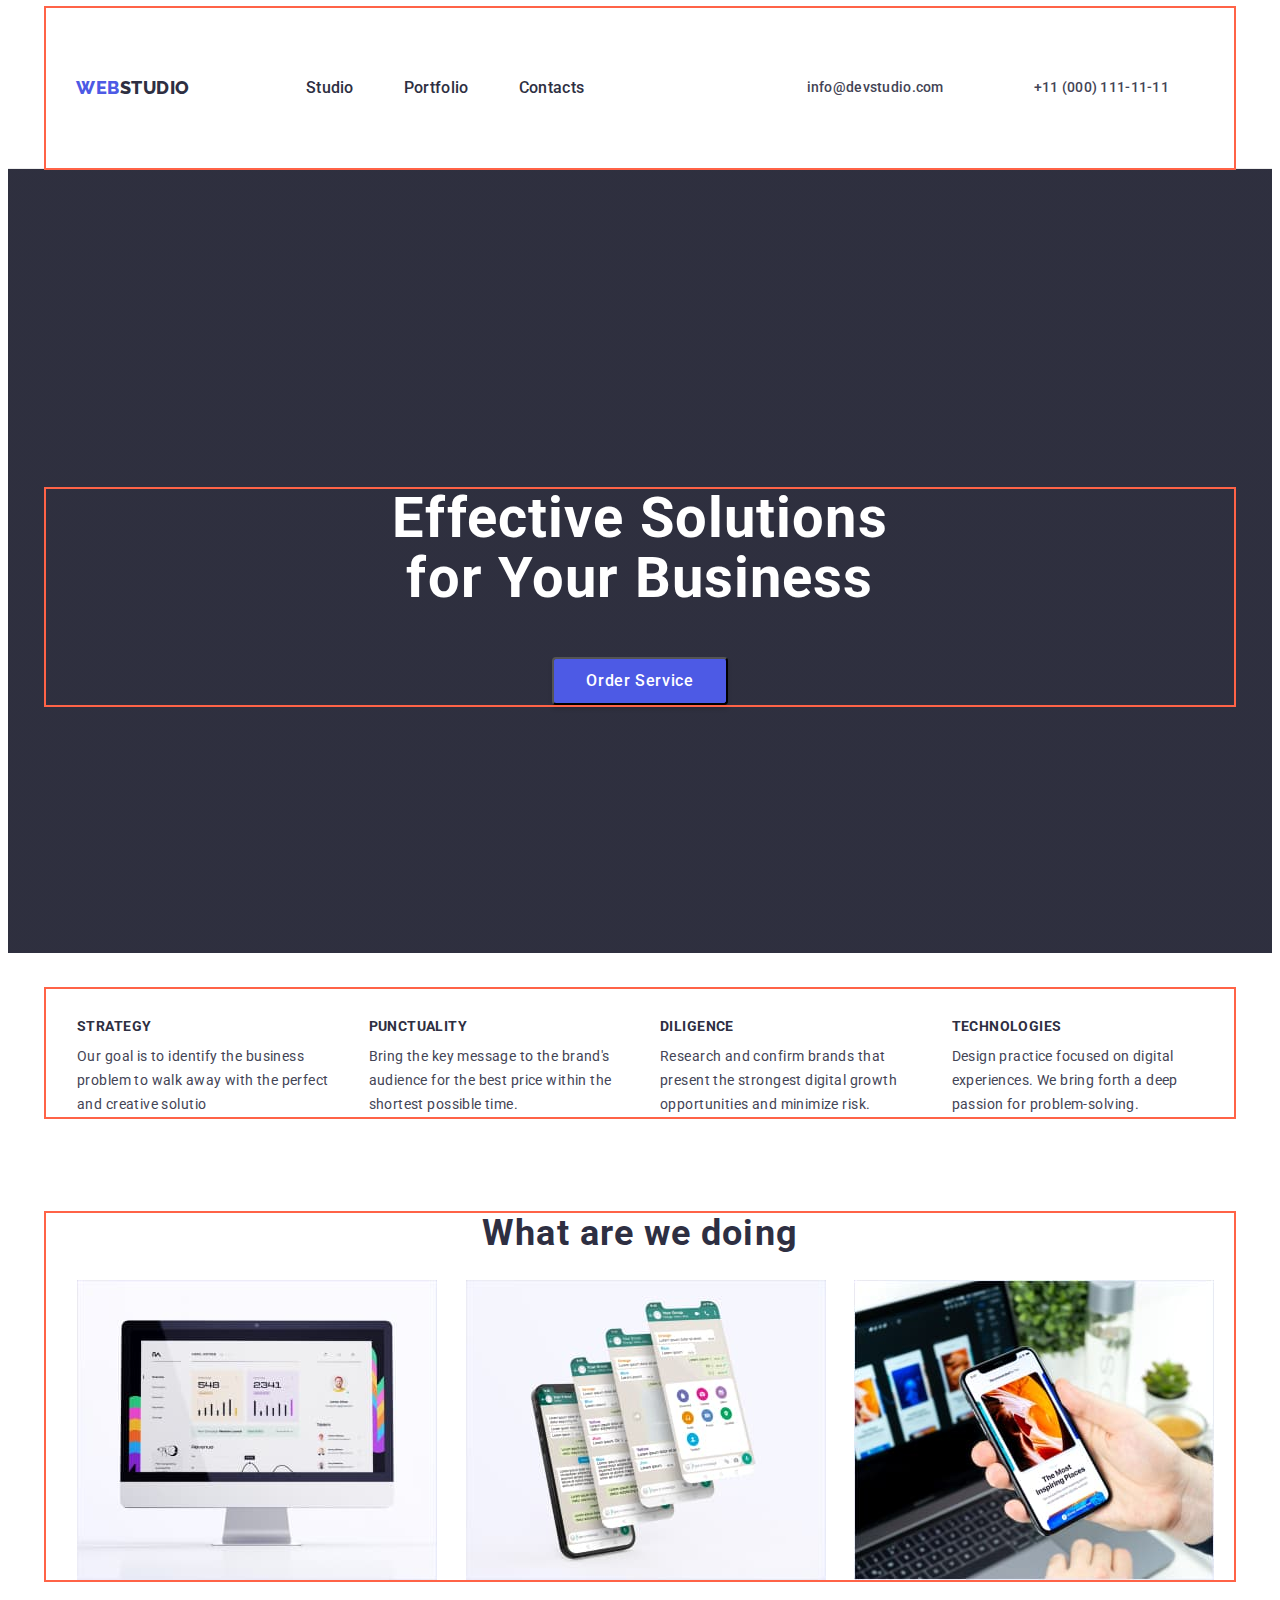
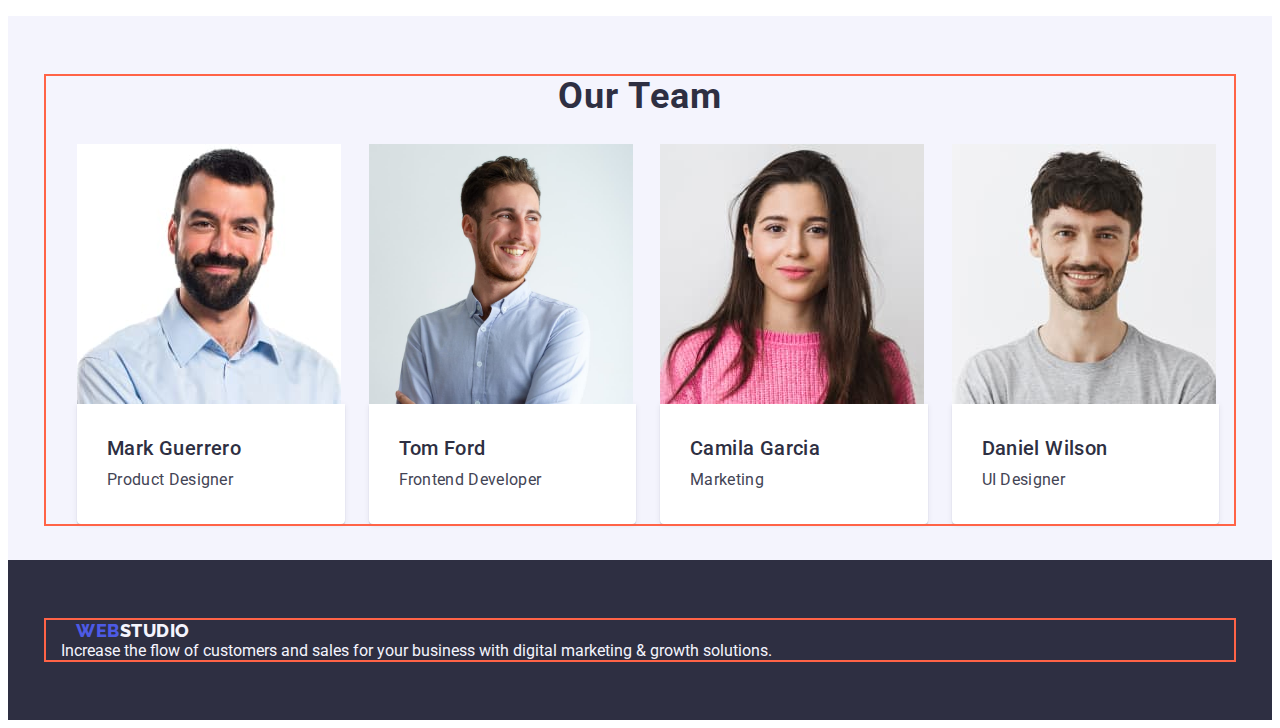
==== commit 194a5c89: "bugs" ====
--- a/index.html
+++ b/index.html
@@ -36,21 +36,7 @@
             <li class="header-contact"><a href="tel:+110001111111" class="contacts link ">+11 (000) 111-11-11</a></li>
           </ul>
         </address>
-        <ul class="list-contact list">
-          <li class="header-contact">
-            <a href="mailto:info@devstudio.com" class="contact link ">
-              <svg class="contact-icon link" width="16" height="12">
-              <use href="./images/icons.svg#icon-message"></use>
-              </svg>info@devstudio.com</a>
-          </li>
-          <li class="header-contact">
-            <a href="tel:+380961111111" class="contact link ">
-              <svg class="contact-icon link" width="10" height="16">
-              <use href="./images/icons.svg#icon-phone">
-              </use>
-              </svg>+38 096 111 11 11</a>
-          </li>
-        </ul>
+      
 
       </div>
     </header>
--- a/css/styles.css
+++ b/css/styles.css
@@ -206,7 +206,7 @@
 
     margin-right: 50px;
 }
-.contact {
+.contacts {
     display: flex;
     padding-top: 32px;
     padding-bottom: 32px;
@@ -399,68 +399,6 @@
     border-radius: 0px 0px 4px 4px
     
 }
-.team-list .title{
-    font-weight: 500;
-    font-size: 20px;
-    line-height: 1.2;
-    text-align: center;
-    letter-spacing: 0.02em;
-    color: var(--title-text-color);
-    margin-bottom: 8px;
-    margin-top: 16px;
-}
-
-
-.team-list .text{
-    font-size: 16px;
-    line-height: 1.50;
-    text-align: center;
-    letter-spacing: 0.02em;
-    color: var(--item-text-color);
-    margin-bottom: 16px;
-}
-
-
-
-
-.masters-list{
-    display: flex;
-    justify-content: center;
-    align-items: center;
-
-}
-
-.masters-item{
-    width: 44px;
-    height: 44px;
-    margin-left: 10px;
-
-}
-.masters-item:first-child{
-    margin-left: 0;
-}
-.masters-link{
-    display: flex;
-    align-items: center;
-    justify-content: center;
-    width: 100%;
-    height: 100%;
-    border-radius: 50%;
-    
-}
-
-.masters-icon{
-    fill: #AFB1B8;
-}
-.masters-link:hover,
-.masters-link:focus{
-    background-color: var(--accent-color);
-}
-.masters-link:hover .masters-icon,
-.masters-link:focus .masters-icon{
-    fill: var(--background-color);
-}
-
 
 
 
@@ -496,18 +434,6 @@
 
 
 
-.content{
-    display: flex;
-    align-items: baseline;
-}
-.footer-content{
-    
-    background-color:var(--third-background-color);
-    padding-top: 60px;
-    padding-bottom: 60px;
-    /* margin-top: 94px; */
-
-}
 
 
 /* ^--------Portfolio-------- */
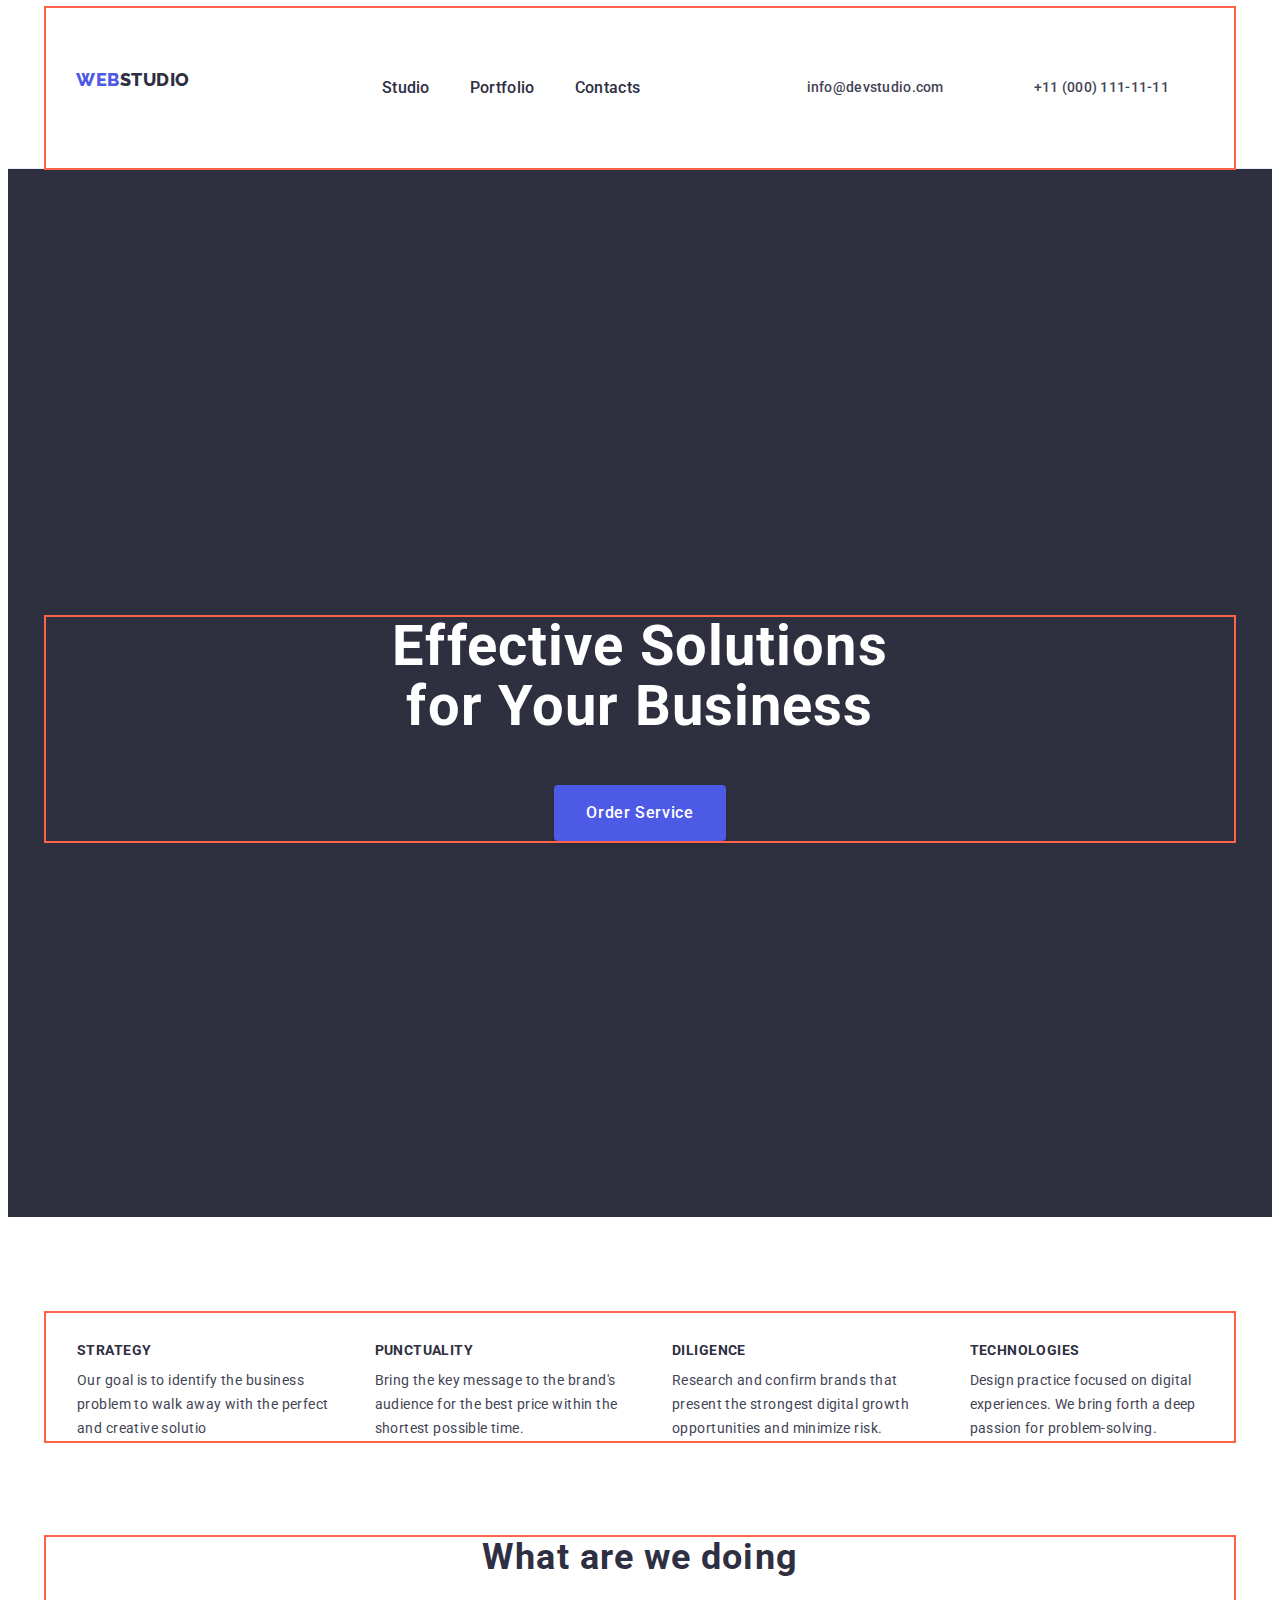
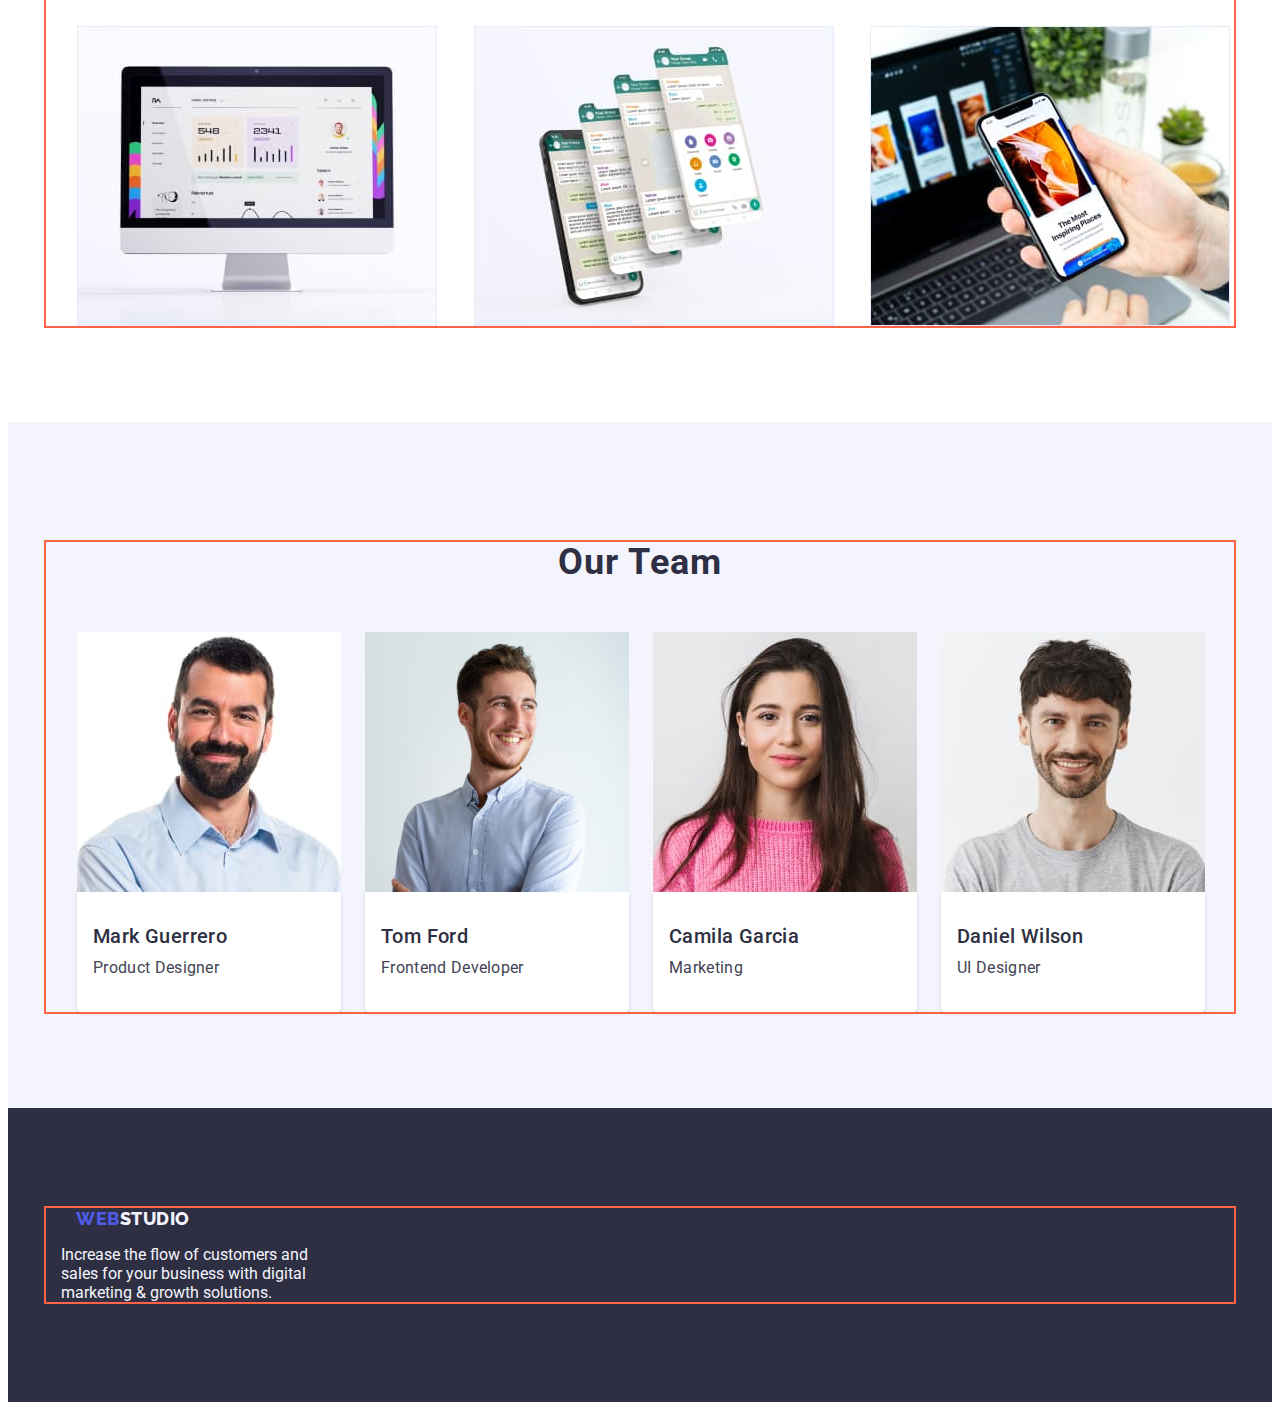
==== commit c843ba07: "fix bigs bug" ====
--- a/index.html
+++ b/index.html
@@ -43,7 +43,7 @@
 
     <main>
       <!--^Контент-Герой-->
-      <section  class="section hero">
+      <section  class="section-hero">
         <div class="container hero-container">
         <h1 class="hero-title">
           Effective Solutions
@@ -103,28 +103,28 @@
         <div class="container">
           <h2 class="section-title">Our Team</h2>
           <ul class="team-list card-set list">
-            <li class="card-set-item">
+            <li class=".card-set-item-team">
               <img src="./images/work1.jpg" alt="Mark Guerrero" width="264" height="260" />
                 <div class="team-wrapper">
                   <h3 class="title">Mark Guerrero</h3>
                   <p class="text">Product Designer</p>
                 </div>
               </li>
-              <li class="card-set-item">
+              <li class=".card-set-item-team">
                 <img src="./images/work2.jpg" alt="Tom Ford" width="264" height="260" />
                 <div class="team-wrapper">
                   <h3 class="title">Tom Ford</h3>
                   <p class="text">Frontend Developer</p>
                 </div>
               </li>
-              <li class="card-set-item">
+              <li class=".card-set-item-team">
                 <img src="./images/work3.jpg" alt="Camila Garcia" width="264" height="260" />
                 <div class="team-wrapper">
                   <h3 class="title">Camila Garcia</h3>
                   <p class="text">Marketing</p>
                 </div>
               </li>
-              <li class="card-set-item">
+              <li class=".card-set-item-team">
                 <img src="./images/work4.jpg" alt="Daniel Wilson" width="264" height="260" />
                 <div class="team-wrapper">
                   <h3 class="title">Daniel Wilson</h3>
@@ -138,12 +138,11 @@
     <!--^Подвал-->
   <footer class="footer-content">
     <div class="container content">
-      <div class="footer-nav">
-        <a href="index.html" class="logo-link link">Web<span class="logo-light link">Studio</span></a>
+      <a href="index.html" class="logo-link link">Web<span class="logo-light link">Studio</span></a>
         <p class="footer-text ">
-          Increase the flow of customers and sales for your business with digital marketing & growth solutions.
+        Increase the flow of customers and sales for your business with digital marketing & growth solutions.
         </p>
-      </div>
+      
     </div>
   </footer>
   </body>
--- a/css/styles.css
+++ b/css/styles.css
@@ -78,8 +78,7 @@
     
 
     width: 1158px;
-    padding-left: 15px;
-    padding-right: 15px;
+    padding: 0 15px 0 15px;
     margin-left: auto;
     margin-right: auto;
 
@@ -100,8 +99,7 @@
 
 }
 .card-set-item{
-    flex-basis: calc((100% - var(--indent) * var(--item)) / var(--item));
-    
+    flex-basis: calc((100% - 2 * 24px) / 3);
     
 }
 
@@ -111,7 +109,7 @@
 
 .header{
     
-    border-bottom: 1px solid #ECECEC;
+    border-bottom: 1px solid #e7e9fc;
 }
 
 .header-container{
@@ -135,6 +133,7 @@
     letter-spacing: 0.03em;
     text-transform: uppercase;
     margin-left: 15px;
+    margin-right: 76px
 }
 
 
@@ -155,7 +154,8 @@
 }
 
 .header-item{
-    margin-right: 50px;
+    margin-right: 40px;
+    padding: 24px 0;
 }
 .header-item:last-child{
     margin: 0;
@@ -239,7 +239,7 @@
 
 
 /* ^------hero------- */
-.hero{
+.section-hero{
 
     background-color: var(--primacy-text-color);
 
@@ -247,14 +247,13 @@
     background-repeat: no-repeat;
     background-position: center ;
 
-    padding-top: 200px;
-    padding-bottom: 200px;
+    padding-top: 188px;
+    padding-bottom: 188px;
 
 }
 
 .hero-title{
-    width: 496px;
-    
+    max-width: 496px;
     margin-right: auto;
     margin-left: auto;
     margin-bottom: 48px;
@@ -273,13 +272,15 @@
 }
 .hero-btn{
     display: block;
+    min-width: 169px;
+    height: 56px;
+
     margin-left: auto;
     margin-right: auto;
     padding: 10px 32px;
     margin-bottom: 188px;
 
     font-family: inherit;
-    
     font-style: normal;
     font-weight: 500;
     font-size: 16px;
@@ -289,6 +290,8 @@
     background: #4D5AE5;
     box-shadow: 0px 4px 4px rgba(0, 0, 0, 0.15);
     border-radius: 4px;
+    border: none;
+    cursor: pointer;
 }
 .hero-btn:focus,
 .hero-btn:hover {
@@ -298,8 +301,8 @@
 
 /* *All section */
 .section{
-    padding-top: 60px;
-    padding-bottom: 60px;
+    padding-top: 120px;
+    padding-bottom: 120px;
 
 }
 .section-title{
@@ -331,8 +334,11 @@
 } 
 .features-list{
     /* ^Количество элементов в ряд */
-    --item: 4;
+    /* --item: 4; */
+    display: flex;
+    flex-basis: calc((100% - 72px) / 4);
     gap: 24px;
+    flex-wrap: nowrap;
 }
 
 
@@ -363,6 +369,7 @@
     letter-spacing: 0.03em;
     text-transform: uppercase;
     color: var(--title-text-color)
+    margin-bottom: 8px;
 }
 .features-list .text{
     font-size: 14px;
@@ -375,6 +382,14 @@
 .section-work{
     padding-top: 60px;
 }
+.section-title{
+    margin-bottom: 72px;
+
+}
+.work-list{
+    display:flex;
+    flex-basis: calc((100% - 2 * 24px) / 3);
+}
 
 
 
@@ -383,8 +398,13 @@
     background-color: var(--secondary-background-color);
 }
 
-.team-list{
-    --item: 4;
+.card-set-item-team{
+    display: flex;
+    flex-basis: calc((100% - 72px) / 4);
+    flex-wrap: nowrap;
+}
+.title{
+    margin-bottom: 72px;
 }
 .team-item{
     background: #FFFFFF;
@@ -393,10 +413,10 @@
 }
 
 .team-wrapper{
-    padding: 32px 30px;
+    padding: 32px 16px;
     background-color: #FFFFFF;
     box-shadow: 0px 1px 6px rgba(46, 47, 66, 0.08), 0px 1px 1px rgba(46, 47, 66, 0.16), 0px 2px 1px rgba(46, 47, 66, 0.08);
-    border-radius: 0px 0px 4px 4px
+    border-radius: 0px 0px 4px 4px;
     
 }
 
@@ -409,26 +429,25 @@
 
 
 .footer-content{
-    display: flex;
-    padding-top: 60px;
-    padding-bottom: 60px;
+    
+    padding-top: 100px;
+    padding-bottom: 100px;
     background-color: #2E2F42;
     
 
     
 }
-.container.text{
-    color: var(--secondary-background-color);
-}
+.logo-link{
+    display: inline-block;
+    margin-bottom: 16px;
+}
+
 .footer-text{
+    max-width: 264px;
     color:var(--secondary-background-color);
     
 }
-.content {
-    display: flex;
-    align-items: baseline;
-
-}
+
 
 /*^------------ footer----------- */
 
@@ -439,13 +458,15 @@
 /* ^--------Portfolio-------- */
 .portfolio{
     background-color: var(--background-color)
+    padding-top: 96px;
+    padding-bottom: 120px;
 }
 
 .list-button{
     display: flex;
     justify-content: center;
     margin-bottom: 66px;
-    padding-top: 96px;
+    
     
 }
 .filter-item{
@@ -475,6 +496,7 @@
     background-color: var(--accent-color);
     box-shadow: 0px 3px 1px rgba(0, 0, 0, 0.1), 0px 2px 1px rgba(0, 0, 0, 0.08), 0px 2px 2px rgba(0, 0, 0, 0.12);
     border-radius: 4px;
+    border: 1px solid transparent;
 }
 
 .button.current{
@@ -494,19 +516,20 @@
 }
 
 
-.gallery{
-    background: #FFFFFF;
-    border: 1px solid #EEEEEE;
-    box-shadow: 0px 1px 1px rgba(0, 0, 0, 0.12), 0px 4px 4px rgba(0, 0, 0, 0.06), 1px 4px 6px rgba(0, 0, 0, 0.16);
-    
-    
-}
-
+
+.list-projects{
+    margin-bottom: 72px;
+    row-gap: 48px
+}
+.card-set-item-port{
+    width: calc((100% - 48px) / 3);
+}
 .portfolio-wrapper{
     padding: 32px 16px;
     
-    border: 1px solid #eeeeee;
+    
     border-top: none;
+    border: 1px solid #e7e9fc;
 }
 
 
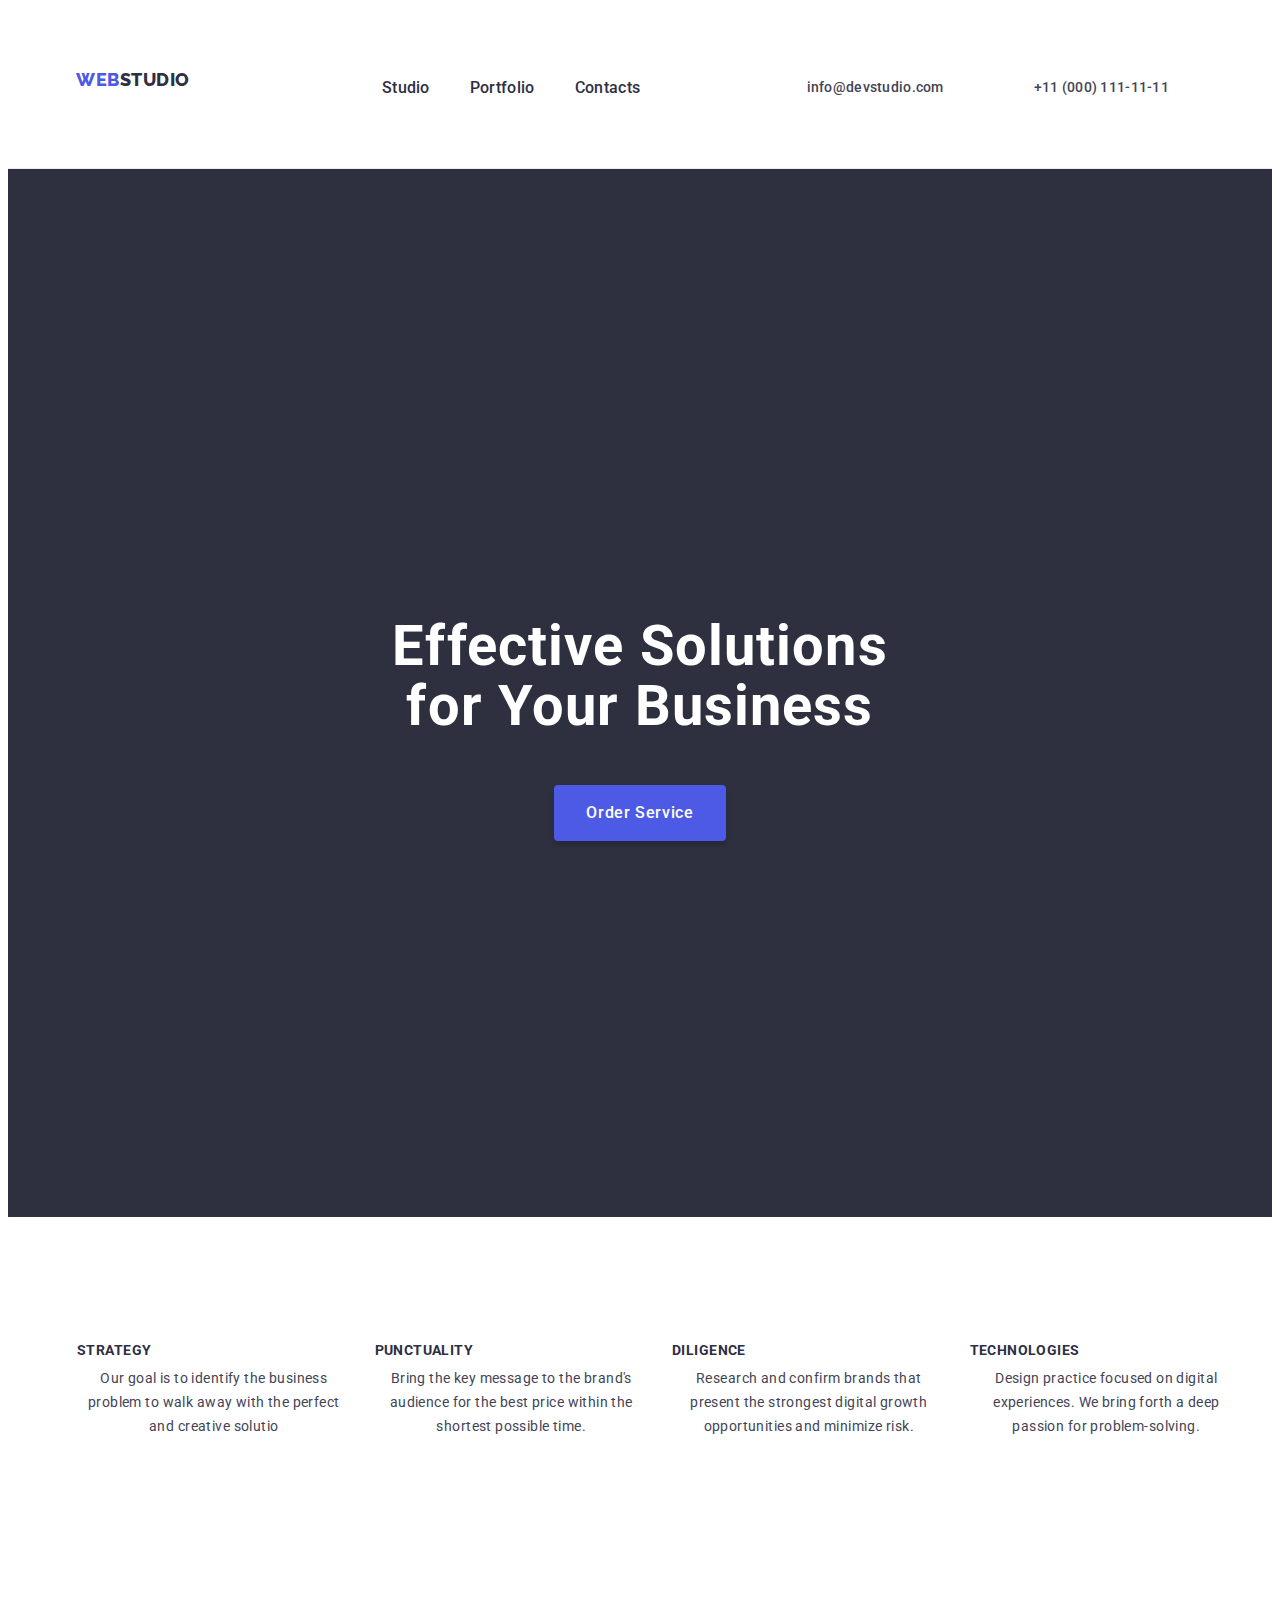
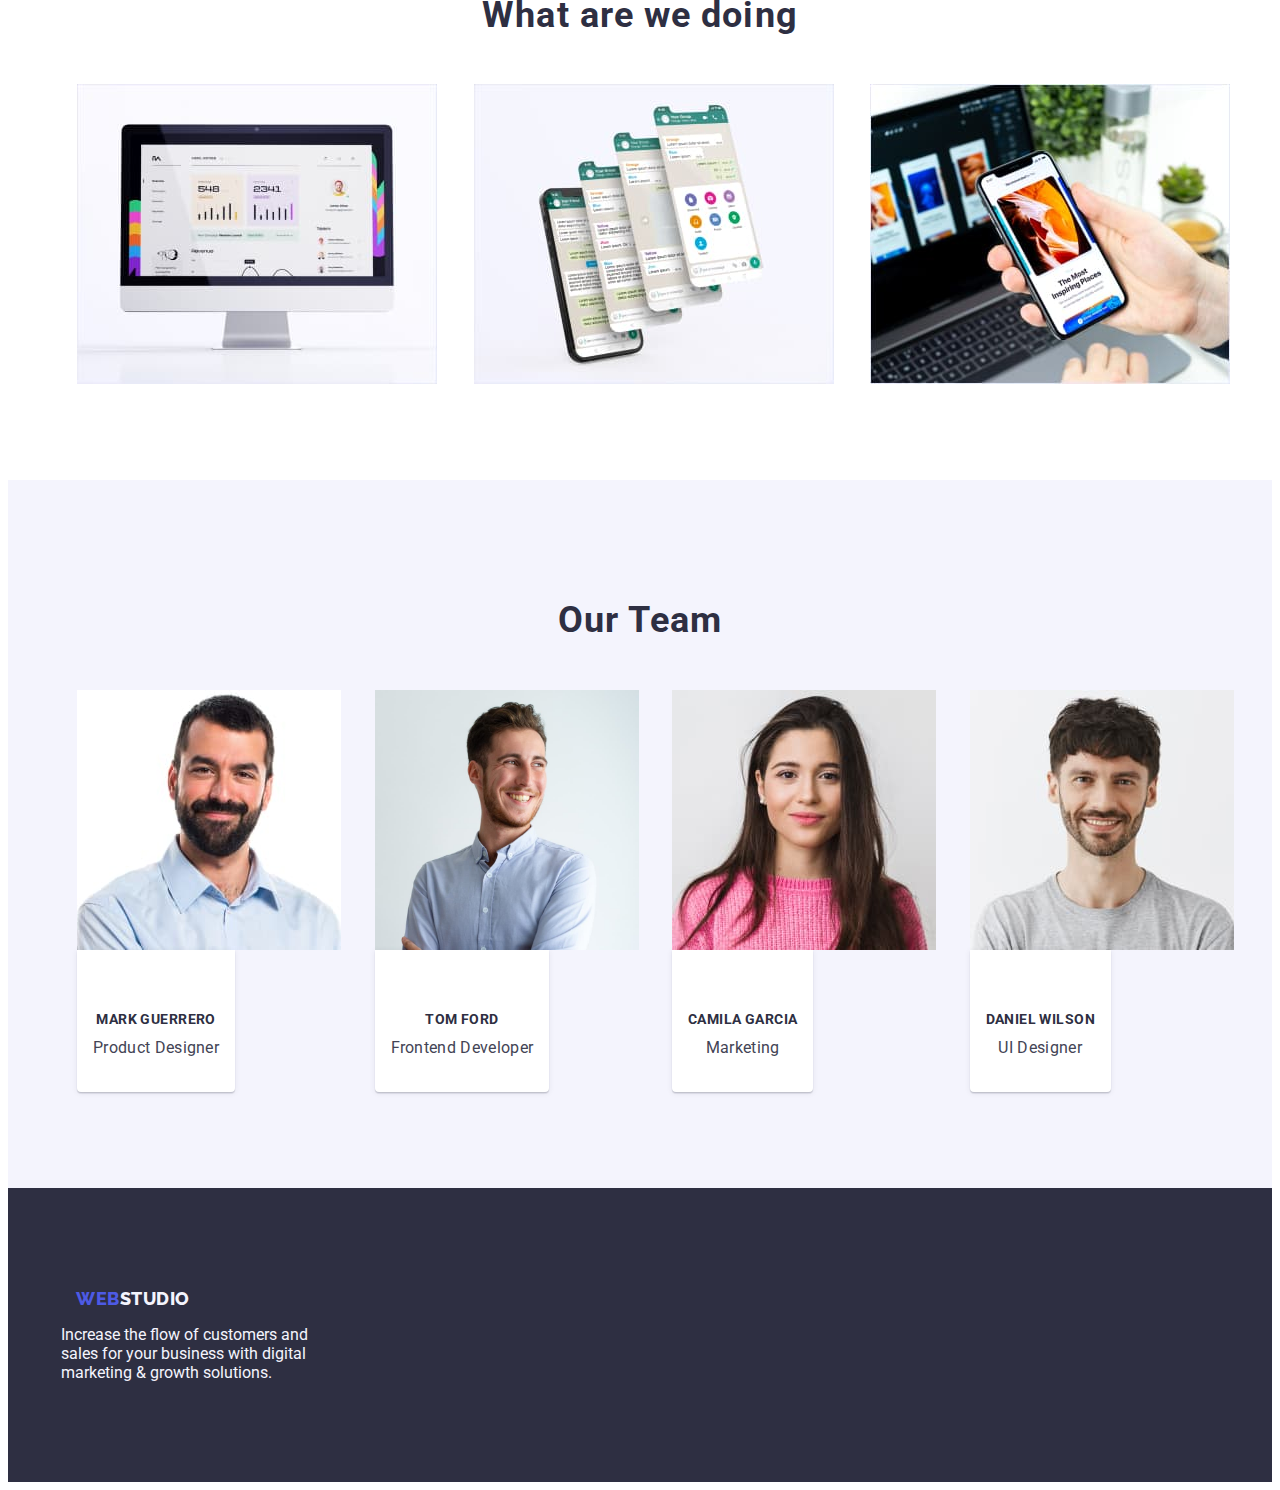
==== commit d31833fc: "aaa" ====
--- a/index.html
+++ b/index.html
@@ -58,25 +58,25 @@
         <div class="container">
           <h2  class="visually-hidden">Benefits</h2>
               <ul class="features-list card-set list">
-                <li class="card-set-item">
+                <li class="card-set-item-features">
                   <h3 class="title">Strategy</h3>
                   <p class="text">
                     Our goal is to identify the business problem to walk away with the perfect and creative solutio
                   </p>
                 </li>
-                <li class="card-set-item">
+                <li class="card-set-item-features">
                   <h3 class="title">Punctuality</h3>
                   <p class="text">
                     Bring the key message to the brand's audience for the best price within the shortest possible time.
                   </p>
                 </li>
-                <li class="card-set-item">
+                <li class="card-set-item-features">
                   <h3 class="title">Diligence</h3>
                   <p class="text">
                     Research and confirm brands that present the strongest digital growth opportunities and minimize risk.
                   </p>
                 </li>
-                <li class="card-set-item">
+                <li class="card-set-item-features">
                   <h3 class="title">Technologies</h3>
                   <p class="text">
                     Design practice focused on digital experiences. We bring forth a deep passion for problem-solving.
@@ -90,9 +90,9 @@
         <div class="container"> 
           <h2 class="section-title">What are we doing</h2>
           <ul class="work-list card-set list">
-            <li class="card-set-item"><img src="./images/box1.jpg" alt="WebStudio" width="360" /></li>
-            <li class="card-set-item"><img src="./images/box2.jpg" alt="Chat" width="360" /></li>
-            <li class="card-set-item">
+            <li class="card-set-item-work"><img src="./images/box1.jpg" alt="WebStudio" width="360" /></li>
+            <li class="card-set-item-work"><img src="./images/box2.jpg" alt="Chat" width="360" /></li>
+            <li class="card-set-item-work">
               <img src="./images/box3.jpg" alt="View phone" width="360" />
             </li>
           </ul>
@@ -103,28 +103,28 @@
         <div class="container">
           <h2 class="section-title">Our Team</h2>
           <ul class="team-list card-set list">
-            <li class=".card-set-item-team">
+            <li class="card-set-item-team">
               <img src="./images/work1.jpg" alt="Mark Guerrero" width="264" height="260" />
                 <div class="team-wrapper">
                   <h3 class="title">Mark Guerrero</h3>
                   <p class="text">Product Designer</p>
                 </div>
               </li>
-              <li class=".card-set-item-team">
+              <li class="card-set-item-team">
                 <img src="./images/work2.jpg" alt="Tom Ford" width="264" height="260" />
                 <div class="team-wrapper">
                   <h3 class="title">Tom Ford</h3>
                   <p class="text">Frontend Developer</p>
                 </div>
               </li>
-              <li class=".card-set-item-team">
+              <li class="card-set-item-team">
                 <img src="./images/work3.jpg" alt="Camila Garcia" width="264" height="260" />
                 <div class="team-wrapper">
                   <h3 class="title">Camila Garcia</h3>
                   <p class="text">Marketing</p>
                 </div>
               </li>
-              <li class=".card-set-item-team">
+              <li class="card-set-item-team">
                 <img src="./images/work4.jpg" alt="Daniel Wilson" width="264" height="260" />
                 <div class="team-wrapper">
                   <h3 class="title">Daniel Wilson</h3>
--- a/css/styles.css
+++ b/css/styles.css
@@ -74,11 +74,12 @@
 
 /* &------- Container-------- */
 .container{
-    outline: 2px solid tomato;
+    /* outline: 2px solid tomato; */
     
 
     width: 1158px;
-    padding: 0 15px 0 15px;
+    padding-left: 15px;
+    padding-right: 15px;
     margin-left: auto;
     margin-right: auto;
 
@@ -90,9 +91,6 @@
 
     margin: calc(-1 * var(--indent) / 1);
     gap: 24px;
-
-
-    margin: calc(-1 * var(--indent) / 1);
     
     
     
@@ -155,7 +153,8 @@
 
 .header-item{
     margin-right: 40px;
-    padding: 24px 0;
+    padding-top: 24px;
+    padding-bottom: 24px;
 }
 .header-item:last-child{
     margin: 0;
@@ -316,7 +315,8 @@
 }
 /* ^----------features--------- */
 .section-features{
-    padding-bottom: 60px;
+    padding-bottom: 120px;
+    padding-top: 120px;
 }
 
 
@@ -336,11 +336,14 @@
     /* ^Количество элементов в ряд */
     /* --item: 4; */
     display: flex;
+    gap: 24px;
+    }
+
+.card-set-item-features{
+    display: flex;
     flex-basis: calc((100% - 72px) / 4);
-    gap: 24px;
-    flex-wrap: nowrap;
-}
-
+    flex-wrap: wrap;
+}
 
 .features-wrapper-icon{
     
@@ -360,17 +363,18 @@
 
 
 
-.features-list .title{
+.title{
     margin-top: 30px;
-    margin-bottom: 10px;
+    margin-bottom: 8px;
     font-weight: 700;
     font-size: 14px;
     line-height: 1.14;
     letter-spacing: 0.03em;
     text-transform: uppercase;
-    color: var(--title-text-color)
-    margin-bottom: 8px;
-}
+    color: var(--title-text-color);
+    
+}
+
 .features-list .text{
     font-size: 14px;
     line-height: 1.71;
@@ -386,9 +390,9 @@
     margin-bottom: 72px;
 
 }
-.work-list{
+.card-set-item-work{
     display:flex;
-    flex-basis: calc((100% - 2 * 24px) / 3);
+    flex-basis: calc((100% - 48px) / 3);
 }
 
 
@@ -400,24 +404,36 @@
 
 .card-set-item-team{
     display: flex;
-    flex-basis: calc((100% - 72px) / 4);
-    flex-wrap: nowrap;
+    width: calc((100% - 3 * 24px) / 4);
+    flex-wrap: wrap;
+    border-radius: 0px 0px 4px 4px;
+    
+
 }
 .title{
     margin-bottom: 72px;
-}
-.team-item{
+    text-align: center;
+}
+/* .team-item{
     background: #FFFFFF;
     box-shadow: 0px 1px 3px rgba(0, 0, 0, 0.12), 0px 1px 1px rgba(0, 0, 0, 0.14), 0px 2px 1px rgba(0, 0, 0, 0.2);
     border-radius: 0px 0px 4px 4px;
-}
+} */
 
 .team-wrapper{
+    
+    display: flex;
+    flex-direction: column;
+    justify-content: center;
+    align-items: center;
     padding: 32px 16px;
     background-color: #FFFFFF;
     box-shadow: 0px 1px 6px rgba(46, 47, 66, 0.08), 0px 1px 1px rgba(46, 47, 66, 0.16), 0px 2px 1px rgba(46, 47, 66, 0.08);
+    
     border-radius: 0px 0px 4px 4px;
-    
+}
+.text{
+    text-align: center
 }
 
 
@@ -456,8 +472,8 @@
 
 
 /* ^--------Portfolio-------- */
-.portfolio{
-    background-color: var(--background-color)
+.section-portfolio{
+    background-color: var(--background-color);
     padding-top: 96px;
     padding-bottom: 120px;
 }
@@ -465,7 +481,7 @@
 .list-button{
     display: flex;
     justify-content: center;
-    margin-bottom: 66px;
+    margin-bottom: 72px;
     
     
 }
@@ -522,14 +538,14 @@
     row-gap: 48px
 }
 .card-set-item-port{
+    display: flex;
     width: calc((100% - 48px) / 3);
 }
 .portfolio-wrapper{
     padding: 32px 16px;
-    
-    
+
+    border: 1px solid #e7e9fc;
     border-top: none;
-    border: 1px solid #e7e9fc;
 }
 
 
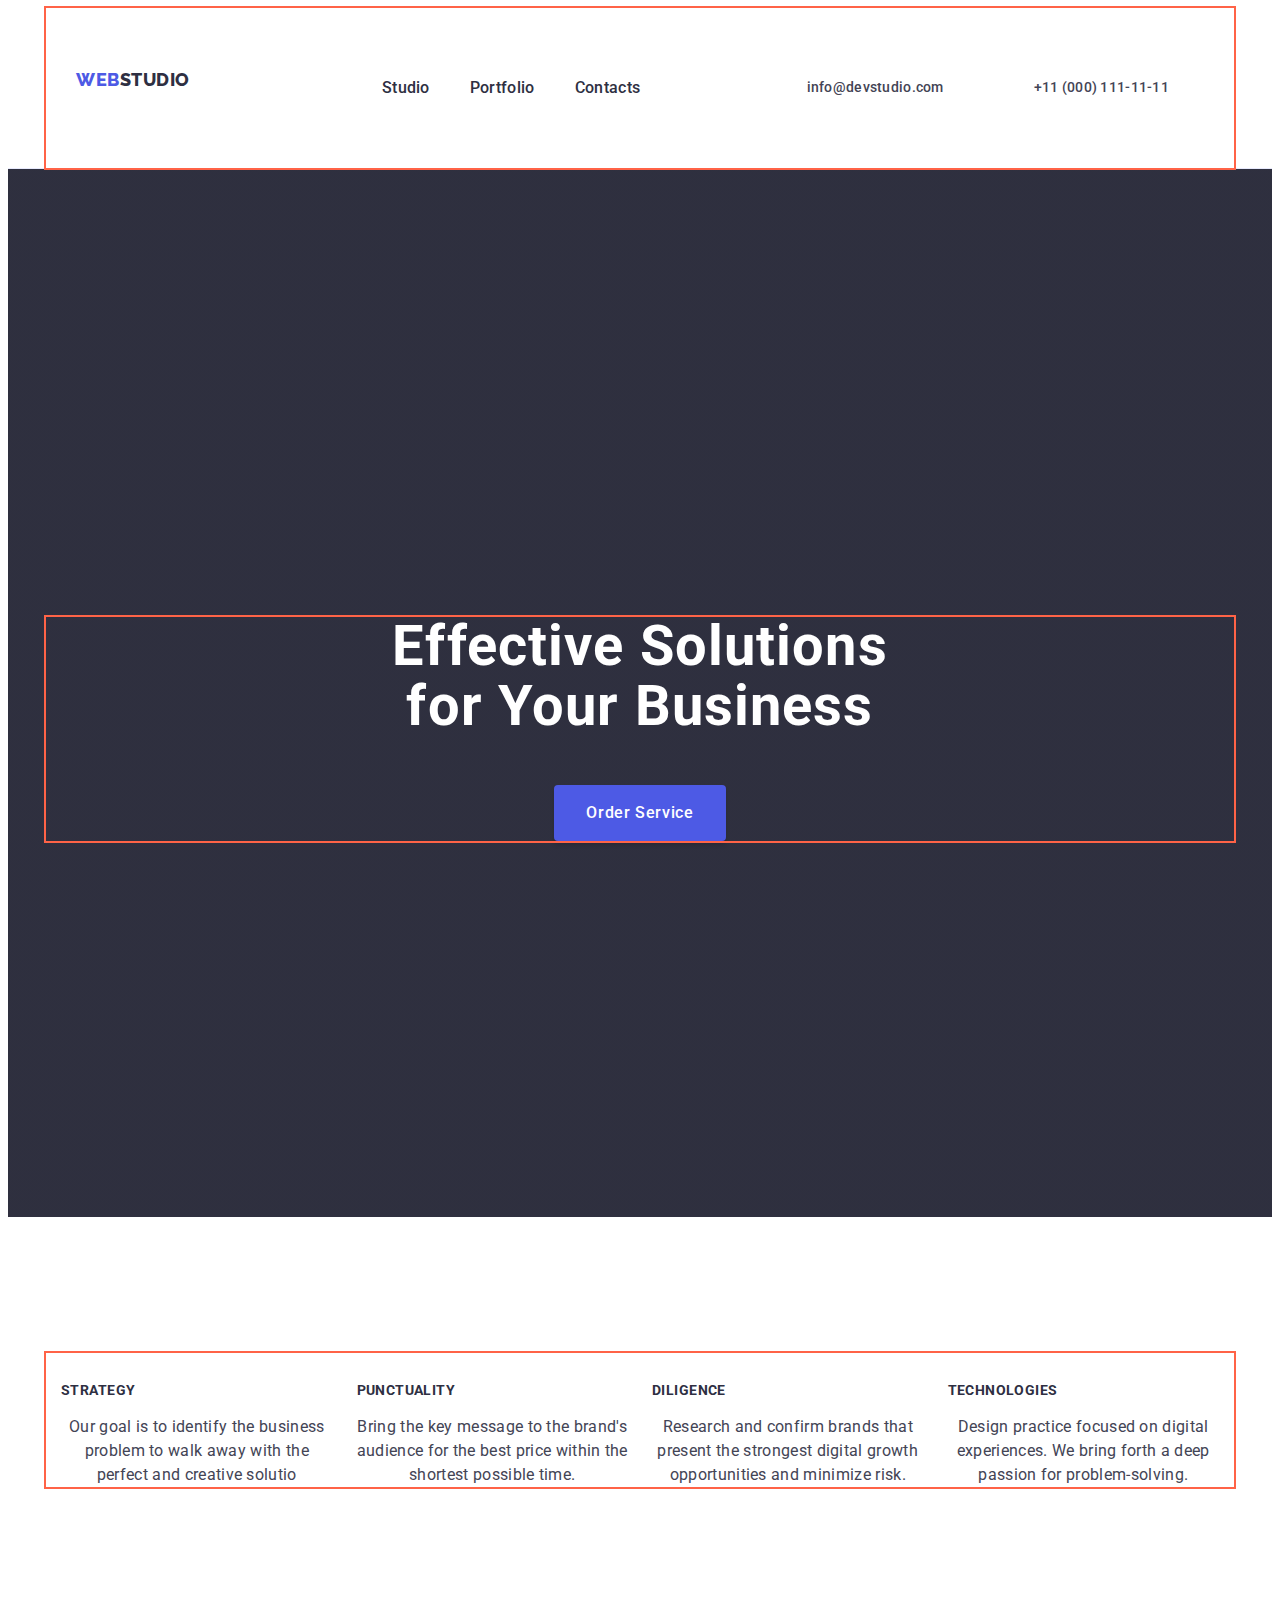
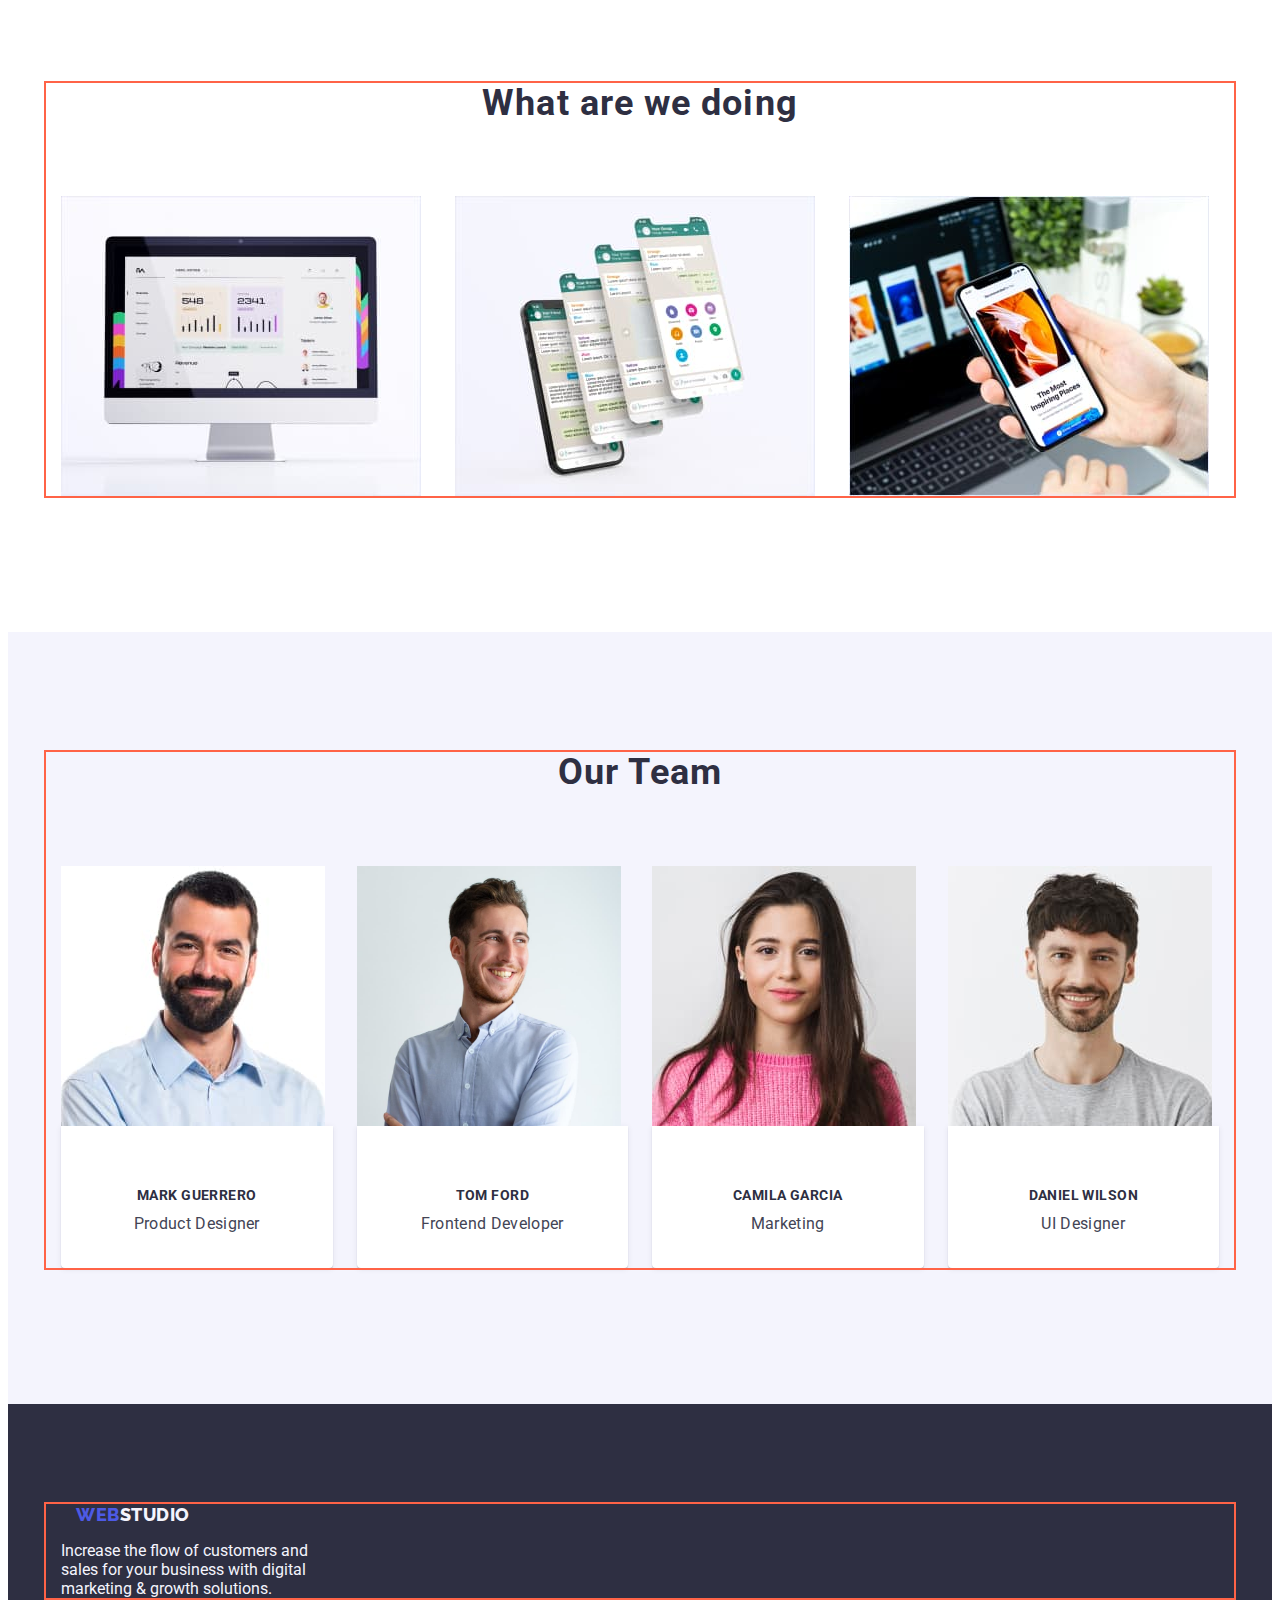
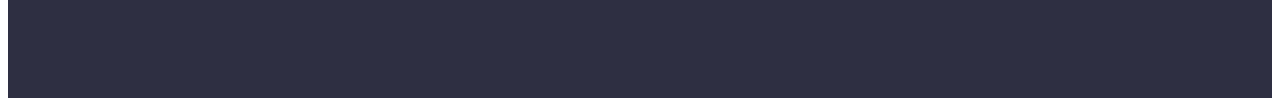
==== commit 1df28891: "a" ====
--- a/index.html
+++ b/index.html
@@ -61,7 +61,8 @@
                 <li class="card-set-item-features">
                   <h3 class="title">Strategy</h3>
                   <p class="text">
-                    Our goal is to identify the business problem to walk away with the perfect and creative solutio
+                    Our goal is to identify the business 
+                    problem to walk away with the perfect and creative solutio
                   </p>
                 </li>
                 <li class="card-set-item-features">
@@ -89,7 +90,7 @@
       <section class="section-work section">
         <div class="container"> 
           <h2 class="section-title">What are we doing</h2>
-          <ul class="work-list card-set list">
+          <ul class="work-list  list">
             <li class="card-set-item-work"><img src="./images/box1.jpg" alt="WebStudio" width="360" /></li>
             <li class="card-set-item-work"><img src="./images/box2.jpg" alt="Chat" width="360" /></li>
             <li class="card-set-item-work">
--- a/css/styles.css
+++ b/css/styles.css
@@ -74,12 +74,11 @@
 
 /* &------- Container-------- */
 .container{
-    /* outline: 2px solid tomato; */
+    outline: 2px solid tomato;
     
 
     width: 1158px;
-    padding-left: 15px;
-    padding-right: 15px;
+    padding: 0 15px;
     margin-left: auto;
     margin-right: auto;
 
@@ -88,18 +87,14 @@
 .card-set{
     display: flex;
     flex-wrap: wrap;
-
-    margin: calc(-1 * var(--indent) / 1);
     gap: 24px;
-    
-    
-    
-
-}
-.card-set-item{
-    flex-basis: calc((100% - 2 * 24px) / 3);
-    
-}
+    padding-left: 0;
+    
+    
+    
+
+}
+
 
 
 /* ^-----------Header--------- */
@@ -153,8 +148,7 @@
 
 .header-item{
     margin-right: 40px;
-    padding-top: 24px;
-    padding-bottom: 24px;
+    
 }
 .header-item:last-child{
     margin: 0;
@@ -173,6 +167,7 @@
     line-height: 1.50;
     letter-spacing: 0.02em;
     color: var(--primacy-text-color);
+    padding: 24px 0;
 }
 
 
@@ -334,15 +329,18 @@
 } 
 .features-list{
     /* ^Количество элементов в ряд */
-    /* --item: 4; */
+    
     display: flex;
     gap: 24px;
     }
 
 .card-set-item-features{
     display: flex;
-    flex-basis: calc((100% - 72px) / 4);
-    flex-wrap: wrap;
+    width: calc((100% - 72px) / 4);
+    flex-direction: column;
+    align-items: flex-start;
+    padding: 0px;
+    gap: 8px;
 }
 
 .features-wrapper-icon{
@@ -376,11 +374,12 @@
 }
 
 .features-list .text{
-    font-size: 14px;
-    line-height: 1.71;
-    letter-spacing: 0.03em;
+    font-size: 16px;
+    line-height: 1.50;
+    letter-spacing: 0.02em;
     color: var(--item-text-color);
 }
+
 
 /*^----------- Work--------- */
 .section-work{
@@ -390,9 +389,16 @@
     margin-bottom: 72px;
 
 }
+.work-list{
+    display: flex;
+    flex-wrap: nowrap;
+    gap: 24px;
+    padding-left: 0;
+
+}
 .card-set-item-work{
-    display:flex;
-    flex-basis: calc((100% - 48px) / 3);
+    width: calc((100% - 48px) / 3);
+    
 }
 
 
@@ -402,10 +408,15 @@
     background-color: var(--secondary-background-color);
 }
 
+.team-list{
+    display: flex;
+    padding-left: 0;
+    gap: 24px;
+}
 .card-set-item-team{
-    display: flex;
+    
     width: calc((100% - 3 * 24px) / 4);
-    flex-wrap: wrap;
+
     border-radius: 0px 0px 4px 4px;
     
 
@@ -534,11 +545,14 @@
 
 
 .list-projects{
+    display: flex;
+    flex-wrap: wrap;
+    padding-left: 0;
+    gap: 24px;
     margin-bottom: 72px;
     row-gap: 48px
 }
 .card-set-item-port{
-    display: flex;
     width: calc((100% - 48px) / 3);
 }
 .portfolio-wrapper{
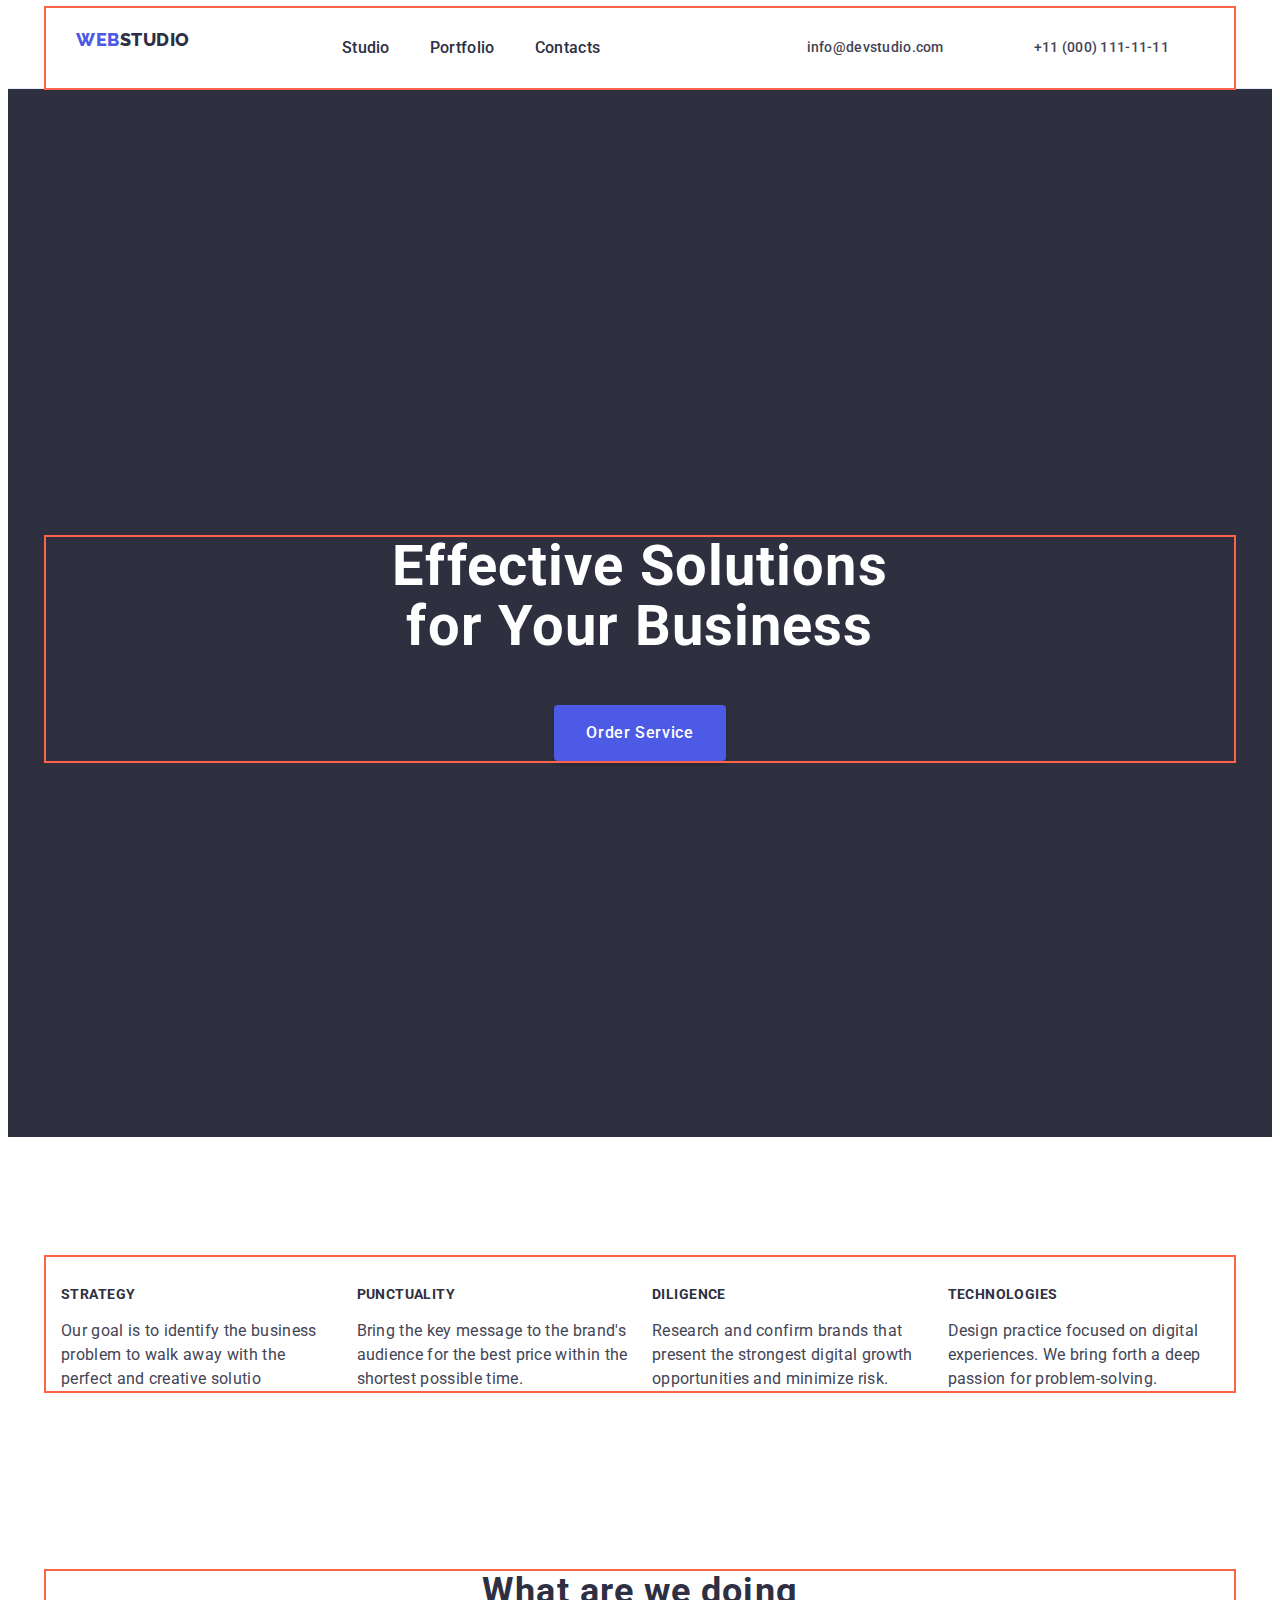
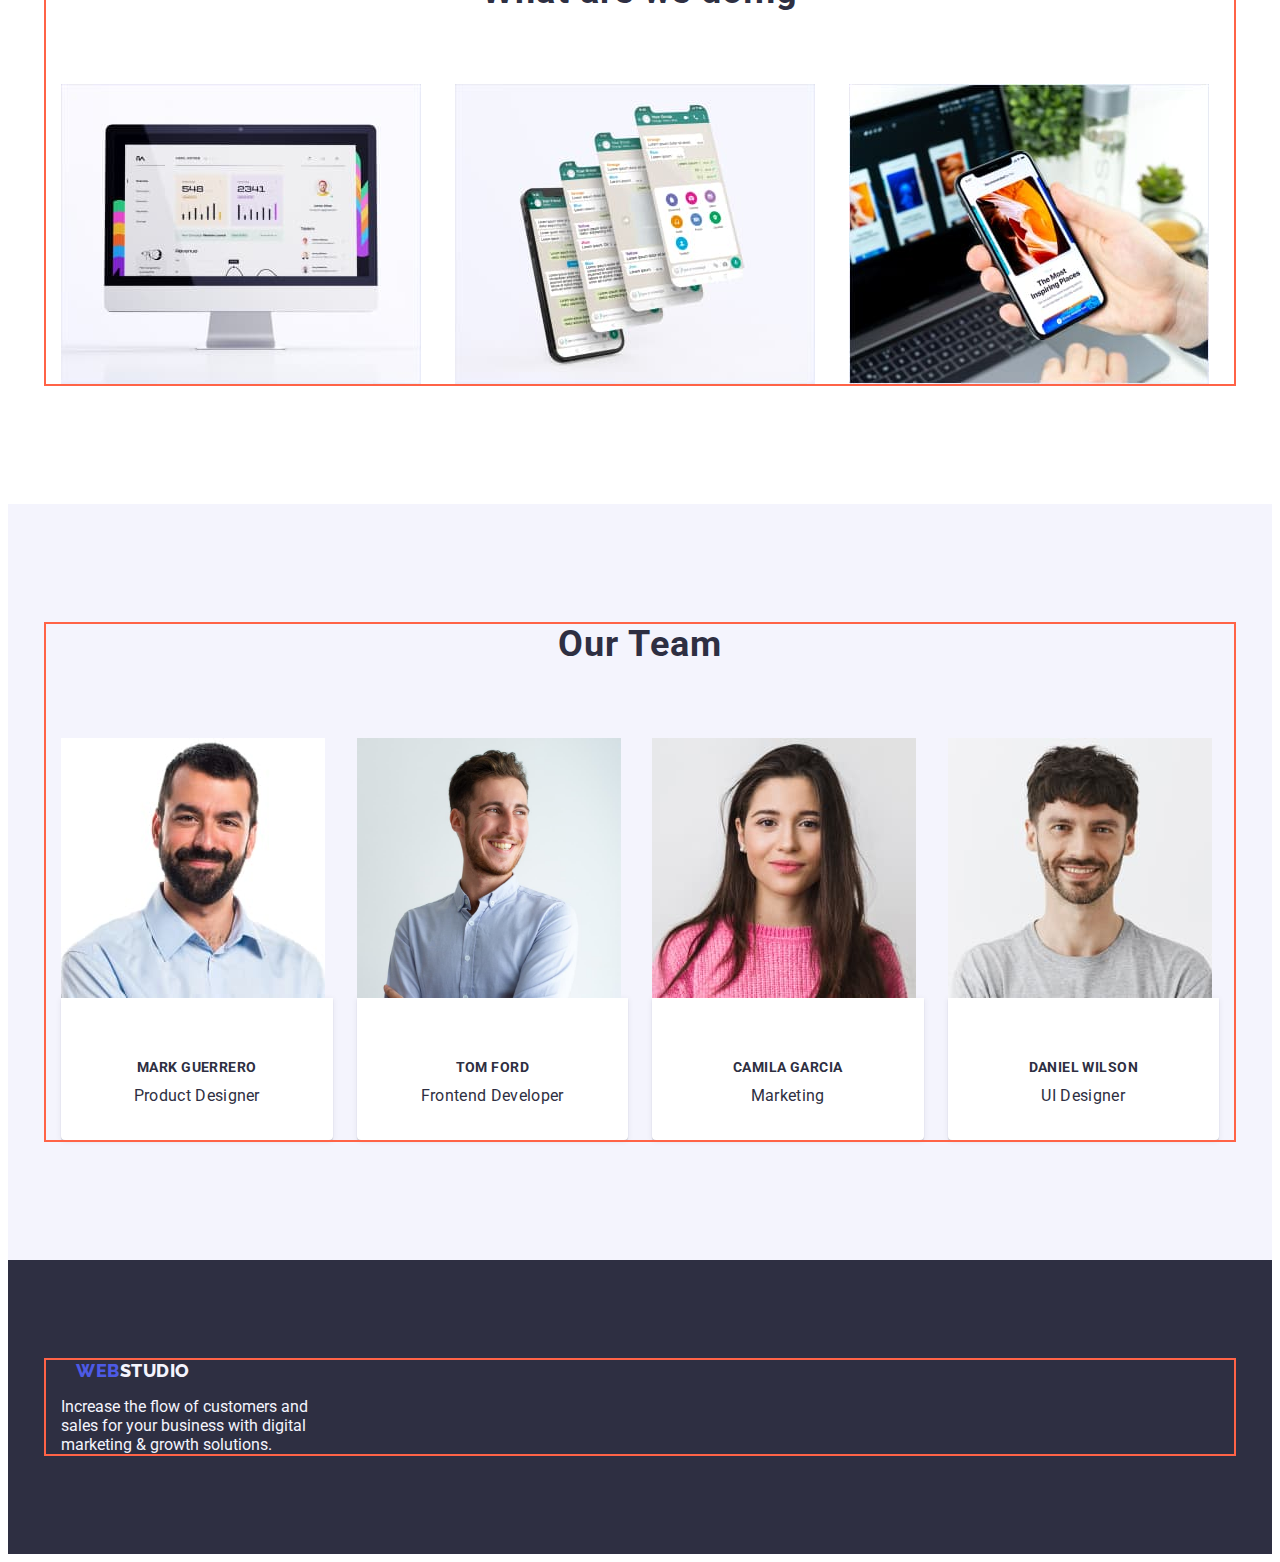
==== commit 38a005ea: "4 section" ====
--- a/index.html
+++ b/index.html
@@ -108,28 +108,28 @@
               <img src="./images/work1.jpg" alt="Mark Guerrero" width="264" height="260" />
                 <div class="team-wrapper">
                   <h3 class="title">Mark Guerrero</h3>
-                  <p class="text">Product Designer</p>
+                  <p class="text-team">Product Designer</p>
                 </div>
               </li>
               <li class="card-set-item-team">
                 <img src="./images/work2.jpg" alt="Tom Ford" width="264" height="260" />
                 <div class="team-wrapper">
                   <h3 class="title">Tom Ford</h3>
-                  <p class="text">Frontend Developer</p>
+                  <p class="text-team">Frontend Developer</p>
                 </div>
               </li>
               <li class="card-set-item-team">
                 <img src="./images/work3.jpg" alt="Camila Garcia" width="264" height="260" />
                 <div class="team-wrapper">
                   <h3 class="title">Camila Garcia</h3>
-                  <p class="text">Marketing</p>
+                  <p class="text-team">Marketing</p>
                 </div>
               </li>
               <li class="card-set-item-team">
                 <img src="./images/work4.jpg" alt="Daniel Wilson" width="264" height="260" />
                 <div class="team-wrapper">
                   <h3 class="title">Daniel Wilson</h3>
-                  <p class="text">UI Designer</p>
+                  <p class="text-team">UI Designer</p>
                 </div>
               </li> 
             </ul>
--- a/css/styles.css
+++ b/css/styles.css
@@ -56,6 +56,8 @@
 
 .list {
     list-style: none;
+    margin: 0;
+    padding: 0;
 }
 
 .title {
@@ -108,8 +110,7 @@
 .header-container{
     display: flex;
     align-items: center;
-    padding-top: 24px;
-    padding-bottom: 24px;
+    
     
 }
 .header-navigation{
@@ -443,11 +444,13 @@
     
     border-radius: 0px 0px 4px 4px;
 }
-.text{
-    text-align: center
-}
-
-
+
+.text-team{
+    font-size: 16px;
+    line-height: 1.50;
+    letter-spacing: 0.02em;
+    text-align: center;
+}
 
 
 /* !------------ footer----------- */
